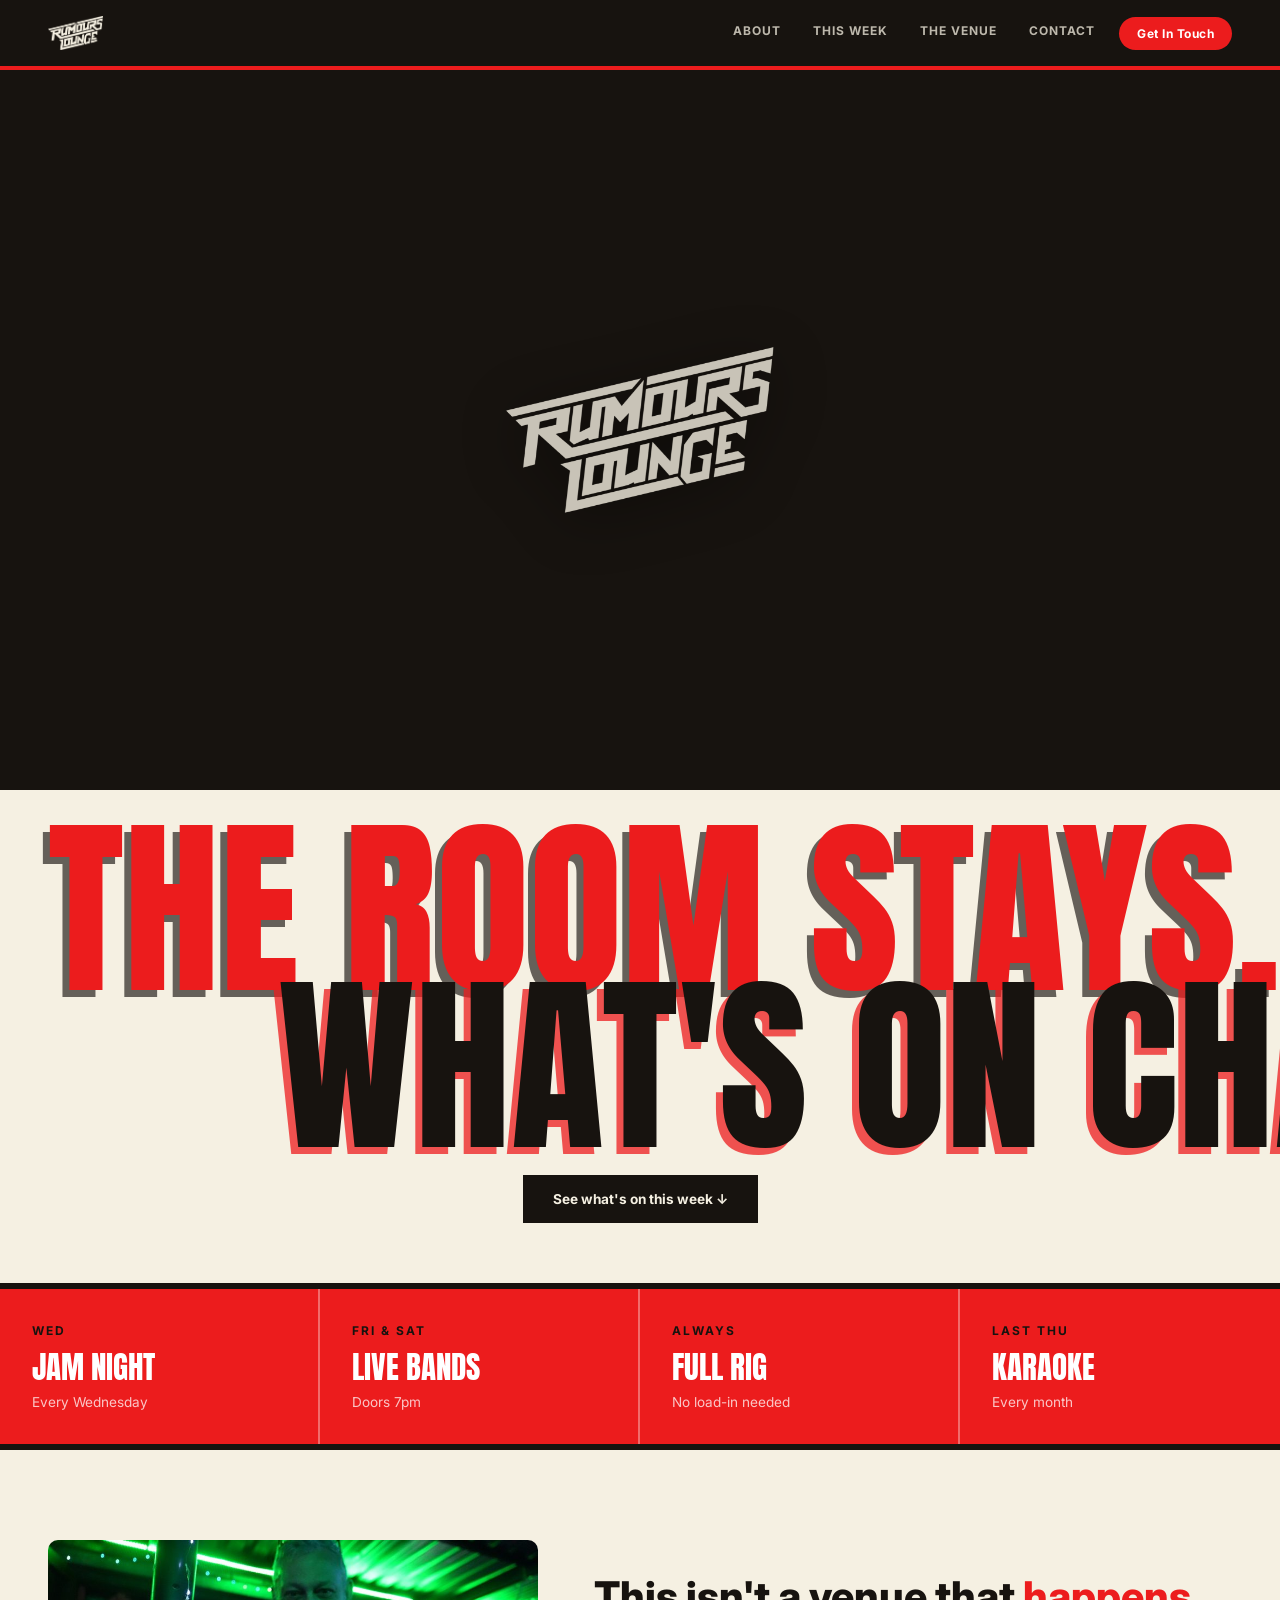
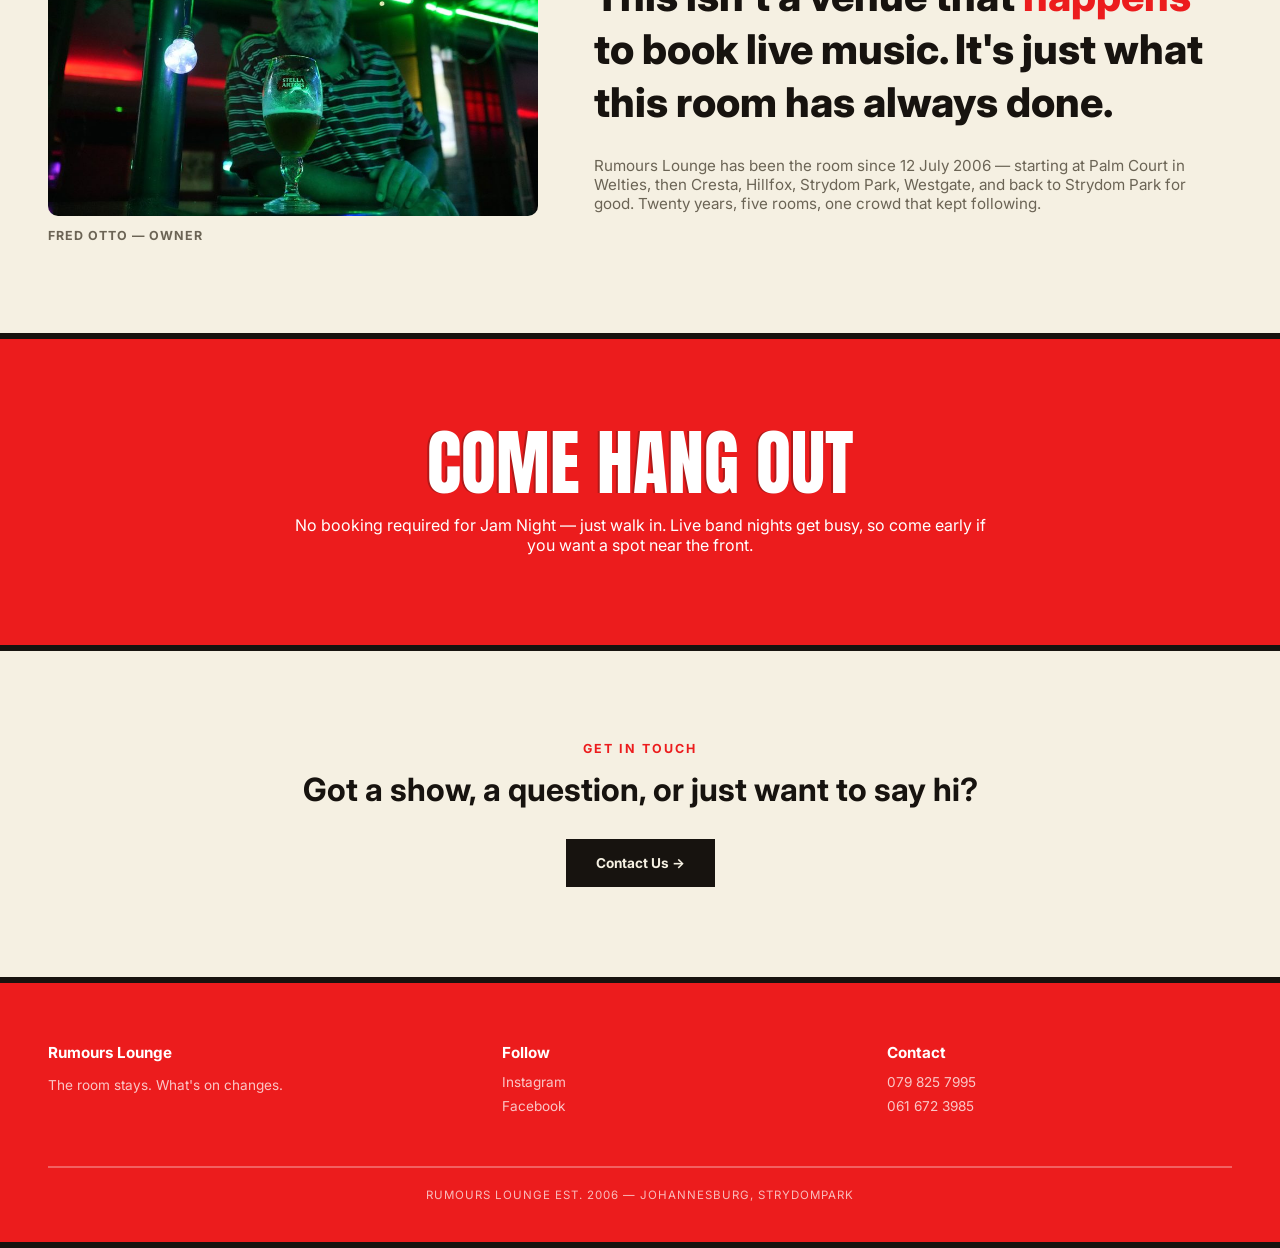
==== index.html @ c3d0da99 "Update index.html" ====
<!DOCTYPE html>
<html lang="en">
<head>
<meta charset="UTF-8">
<meta name="viewport" content="width=device-width, initial-scale=1.0">
<title>Rumours Lounge</title>
<link rel="preconnect" href="https://fonts.googleapis.com">
<link href="https://fonts.googleapis.com/css2?family=Anton&family=Inter:wght@400;500;600;700;800&display=swap" rel="stylesheet">
<style>
  :root{
    --cream: #F5F0E2;
    --white: #FFFFFF;
    --ink: #17130F;
    --red: #EC1C1D;
    --muted: #6B6455;
  }
  *{ box-sizing:border-box; margin:0; padding:0; }
  html{ scroll-behavior:smooth; }
  body{
    background-color: var(--cream);
    color: var(--ink); font-family:'Inter', sans-serif; overflow-x:hidden;
  }
  a{ color:inherit; }
  .disp{ font-family:'Anton', sans-serif; text-transform:uppercase; }

  .on-red{ background: var(--red); color: var(--white); }

  /* ===== NAV ===== */
  nav{
    display:flex; align-items:center; justify-content:space-between;
    padding: 16px 48px;
    background: var(--ink);
    border-bottom: 4px solid var(--red);
    position: sticky; top:0; z-index:100;
  }
  .brand{ display:flex; align-items:center; gap:10px; }
  .brand img{ height:34px; display:block; }
  .nav-links{ display:flex; gap:32px; font-size:0.75rem; font-weight:700; }
  .nav-links a{
    text-decoration:none; color: rgba(245,240,226,0.75);
    text-transform:uppercase; letter-spacing:1px;
    position:relative; padding-bottom:5px; transition: color .15s;
  }
  .nav-links a::after{
    content:''; position:absolute; left:0; bottom:0; width:0; height:2px;
    background: var(--red); transition: width .2s;
  }
  .nav-links a:hover{ color: var(--cream); }
  .nav-links a:hover::after{ width:100%; }
  @media (max-width:780px){
    nav{ flex-direction:column; align-items:stretch; justify-content:flex-start; gap:14px; padding:16px 20px; }
    .brand{ justify-content:center; }
    .nav-right{ flex-direction:column; width:100%; gap:14px; }
    .nav-links{ display:flex; justify-content:center; flex-wrap:wrap; gap:16px 22px; width:100%; }
    .nav-whatsapp{ text-align:center; width:100%; }
  }
  .nav-right{ display:flex; align-items:center; gap:24px; }
  .nav-whatsapp{
    background:var(--red); color:var(--white); text-decoration:none;
    font-size:0.75rem; font-weight:700; letter-spacing:0.5px; padding:9px 18px; border-radius:999px; white-space:nowrap;
    transition: background .15s;
    animation: navPulse 2.6s infinite;
  }
  .nav-whatsapp:hover{ background:var(--white); color:var(--ink); animation:none; }
  @keyframes navPulse{
    0%,100%{ box-shadow: 0 0 0 0 rgba(236,28,29,0.55); }
    50%{ box-shadow: 0 0 0 7px rgba(236,28,29,0); }
  }

  /* ===== HERO ===== */
  .hero{ padding: 0; overflow:hidden; }
  .hero-photo{
    position:relative;
    width: 100%;
    height: 0;
    padding-top: 56.25%;
    overflow:hidden;
    background: var(--ink);
  }
  .hero-video{
    position:absolute; inset:0; width:100%; height:100%;
    object-fit:cover;
  }
  .hero-photo::after{
    content:""; position:absolute; inset:0;
    background: linear-gradient(180deg, rgba(23,19,15,0) 60%, rgba(23,19,15,0.55) 100%);
  }
  .hero-photo img{
    position:absolute; top:50%; left:50%; transform:translate(-50%,-50%);
    z-index:1; height: clamp(110px, 13vw, 170px); opacity:0.8;
    filter: drop-shadow(0 10px 30px rgba(0,0,0,0.55));
  }
  .hero-type-wrap{ padding-top: 40px; }
  .hero-type{
    font-size: clamp(5rem, 15vw, 13rem);
    line-height:0.82;
    color: var(--red);
    padding-left: 48px;
    white-space:nowrap;
    text-shadow: -7px 7px 0 rgba(23,19,15,0.65);
  }
  .hero-type .line2{ color: var(--ink); margin-left: 1.2em; text-shadow: -7px 7px 0 rgba(236,28,29,0.75); }

  @media (max-width:700px){
    .hero-type{
      font-size: 2.6rem;
      line-height:1.2;
      white-space:normal;
      padding-left: 24px;
      text-shadow: -3px 3px 0 rgba(23,19,15,0.65);
    }
    .hero-type .line2{ margin-left:0; display:block; margin-top:0.15em; text-shadow: -3px 3px 0 rgba(236,28,29,0.75); }
    .hero-meta{ padding: 24px 24px 40px; }
  }
  .hero-meta{
    display:flex; justify-content:center; align-items:center;
    padding: 30px 48px 60px;
    border-bottom: 6px solid var(--ink);
  }
  .hero-cta{
    display:inline-flex; align-items:center; gap:10px; flex-shrink:0;
    background:var(--ink); color:var(--cream); text-decoration:none; font-weight:700; font-size:0.85rem;
    padding:16px 30px;
  }
  .hero-cta:hover{ background:var(--red); }

  /* ===== WEEKLY STRIP ===== */
  .weekly{ border-bottom:6px solid var(--ink); }
  .weekly-row{ display:grid; grid-template-columns:repeat(4,1fr); }
  .weekly-item{ padding: 34px 32px; border-right:2px solid rgba(255,255,255,0.35); }
  .weekly-item:last-child{ border-right:none; }
  @media (max-width:860px){
    .weekly-row{ grid-template-columns:repeat(2,1fr); }
    .weekly-item{ padding: 22px 20px; border-right:2px solid rgba(255,255,255,0.35); border-bottom:2px solid rgba(255,255,255,0.35); }
    .weekly-item:nth-child(even){ border-right:none; }
    .weekly-item:nth-last-child(-n+2){ border-bottom:none; }
  }
  .wk-day{ font-size:0.75rem; font-weight:700; letter-spacing:2px; text-transform:uppercase; color:var(--ink); }
  .wk-title{ font-size: clamp(1.6rem,2.4vw,2.1rem); margin-top:6px; color:var(--white); }
  .wk-sub{ font-size:0.85rem; color:rgba(255,255,255,0.75); margin-top:4px; }

  /* ===== SECTION SHELL ===== */
  section{ padding: 90px 48px; }
  .section-inner{ max-width:1280px; margin:0 auto; }
  .section-head{ margin-bottom:50px; display:flex; align-items:baseline; gap:24px; flex-wrap:wrap; }
  .section-title{ font-size: clamp(2.4rem, 6vw, 4.5rem); line-height:0.95; text-shadow: -2px 0 0 rgba(236,28,29,0.18); }
  .on-red .section-title{ color: var(--white); text-shadow: -2px 0 0 rgba(23,19,15,0.28); }

  /* ===== OUR STORY ===== */
  .story-grid{ display:grid; grid-template-columns: 1fr 1.3fr; gap:56px; align-items:center; }
  @media (max-width:860px){ .story-grid{ grid-template-columns:1fr; gap:30px; } }
  .story-photo{ border-radius:10px; overflow:hidden; }
  .story-photo img{ width:100%; display:block; }
  .story-caption{ font-size:0.78rem; font-weight:700; letter-spacing:1px; text-transform:uppercase; color:var(--muted); margin-top:12px; }
  .story-quote{ font-size: clamp(1.6rem, 3.2vw, 2.6rem); line-height:1.3; max-width:900px; }
  .story-quote span{ color:var(--red); }
  .story-note{ margin-top:26px; font-size:0.95rem; color:var(--muted); max-width:60ch; }

  /* ===== WHAT'S ON TEASER (small banner) ===== */
  .teaser{ text-align:center; border-top:6px solid var(--ink); }
  .teaser .section-inner{ display:flex; flex-direction:column; align-items:center; }
  .teaser-kicker{ font-size:0.78rem; font-weight:700; letter-spacing:2px; text-transform:uppercase; color:var(--red); margin-bottom:14px; }
  .teaser-line{ font-size: clamp(1.3rem, 3vw, 2rem); font-weight:700; margin-bottom:30px; }
  .teaser-line span{ color:var(--red); }

  /* ===== FIND US ===== */
  .find-grid{ display:grid; grid-template-columns:1fr 1fr; gap:60px; align-items:center; }
  @media (max-width:860px){ .find-grid{ grid-template-columns:1fr; gap:32px; } }
  .find-grid p{ font-size:1.05rem; line-height:1.75; color:var(--muted); max-width:46ch; margin-bottom:18px; }
  .on-red .find-grid p{ color: rgba(255,255,255,0.8); }
  .hours-box{ border:3px solid var(--ink); }
  .on-red .hours-box{ border-color: var(--white); background: var(--white); }
  .hours-row{ display:flex; justify-content:space-between; padding:18px 24px; border-bottom:2px solid var(--ink); font-size:0.95rem; }
  .on-red .hours-row{ border-bottom-color: rgba(23,19,15,0.15); }
  .hours-row:last-child{ border-bottom:none; }
  .hours-row b{ color:var(--red); }

  /* ===== CONTACT ===== */
  .contact-grid{ display:grid; grid-template-columns:repeat(3,1fr); gap:2px; margin-bottom:50px; background:var(--ink); }
  @media (max-width:800px){ .contact-grid{ grid-template-columns:1fr; } }
  .contact-card{ display:block; text-decoration:none; color:var(--ink); background:var(--cream); padding:28px 26px; transition: background .15s, color .15s; }
  .contact-card:hover{ background:var(--red); color:var(--white); }
  .contact-label{ font-size:0.72rem; font-weight:700; letter-spacing:2px; text-transform:uppercase; margin-bottom:10px; opacity:0.7; }
  .contact-value{ font-size:1.2rem; font-weight:700; }

  .submit-band{
    background: var(--ink); color:var(--cream);
    padding:44px 40px; display:flex; align-items:center; justify-content:space-between; gap:24px; flex-wrap:wrap;
  }
  .submit-title{ font-size: clamp(1.6rem,3vw,2.2rem); }
  .submit-sub{ font-size:0.92rem; color:rgba(245,240,226,0.6); max-width:44ch; margin-top:8px; }
  .submit-band .hero-cta{ background:var(--red); color:var(--white); }
  .submit-band .hero-cta:hover{ background:var(--cream); color:var(--ink); }

  /* ===== FOOTER ===== */
  footer{ border-top:6px solid var(--ink); border-bottom:6px solid var(--ink); padding:60px 48px 40px; background:var(--red); color:var(--white); }
  .footer-grid{ display:grid; grid-template-columns:1.2fr 1fr 1fr; gap:40px; max-width:1280px; margin:0 auto; }
  @media (max-width:700px){ .footer-grid{ grid-template-columns:1fr; gap:26px; text-align:center; } }
  .footer-title{ font-weight:700; margin-bottom:12px; font-size:0.95rem; color:var(--white); }
  .footer-text{ font-size:0.85rem; line-height:1.7; color:rgba(255,255,255,0.75); }
  .footer-links a{ display:block; font-size:0.85rem; text-decoration:none; color:rgba(255,255,255,0.75); margin-bottom:8px; }
  .footer-links a:hover{ color:var(--ink); }
  .footer-bottom{ max-width:1280px; margin:44px auto 0; padding-top:20px; border-top:2px solid rgba(255,255,255,0.3); font-size:0.72rem; letter-spacing:1px; text-transform:uppercase; color:rgba(255,255,255,0.7); text-align:center; }
</style>
</head>
<body>

<nav>
  <div class="brand"><img src="assets/RumoursLogoCream.png" alt="Rumours Lounge"></div>
  <div class="nav-right">
    <div class="nav-links">
      <a href="#find">About</a>
      <a href="whats-on.html">This Week</a>
      <a href="venue.html">The Venue</a>
      <a href="contact.html">Contact</a>
    </div>
    <a href="https://wa.me/27798257995" class="nav-whatsapp">Get In Touch</a>
  </div>
</nav>

<section class="hero">
  <div class="hero-photo">
    <video class="hero-video" autoplay muted loop playsinline>
      <source src="assets/hero-reel.mp4" type="video/mp4">
    </video>
    <img src="assets/RumoursLogoCream.png" alt="Rumours Lounge">
  </div>
  <div class="hero-type-wrap">
    <div class="hero-type disp">
      THE ROOM STAYS.<br>
      <span class="line2">WHAT'S ON CHANGES.</span>
    </div>
    <div class="hero-meta">
      <a href="whats-on.html" class="hero-cta">See what's on this week ↓</a>
    </div>
  </div>
</section>

<div class="weekly on-red">
  <div class="weekly-row">
    <div class="weekly-item"><div class="wk-day">Wed</div><div class="wk-title disp">Jam Night</div><div class="wk-sub">Every Wednesday</div></div>
    <div class="weekly-item"><div class="wk-day">Fri &amp; Sat</div><div class="wk-title disp">Live Bands</div><div class="wk-sub">Doors 7pm</div></div>
    <div class="weekly-item"><div class="wk-day">Always</div><div class="wk-title disp">Full Rig</div><div class="wk-sub">No load-in needed</div></div>
    <div class="weekly-item"><div class="wk-day">Last Thu</div><div class="wk-title disp">Karaoke</div><div class="wk-sub">Every month</div></div>
  </div>
</div>

<section id="story">
  <div class="section-inner story-grid">
    <div>
      <div class="story-photo"><img src="assets/DSC03717.jpg" alt="Fred Otto, owner of Rumours Lounge"></div>
      <div class="story-caption">Fred Otto — Owner</div>
    </div>
    <div>
      <div class="story-quote disp" style="font-family:'Inter',sans-serif; font-weight:800; text-transform:none;">
        This isn't a venue that <span>happens</span> to book live music. It's just what this room has always done.
      </div>
      <p class="story-note">Rumours Lounge has been the room since 12 July 2006 — starting at Palm Court in Welties, then Cresta, Hillfox, Strydom Park, Westgate, and back to Strydom Park for good. Twenty years, five rooms, one crowd that kept following.</p>
    </div>
  </div>
</section>

<section id="find" class="on-red" style="border-top:6px solid var(--ink);">
  <div class="section-inner" style="max-width:700px; text-align:center; margin-left:auto; margin-right:auto;">
    <div class="section-title disp" style="margin-bottom:18px;">Come Hang Out</div>
    <p>No booking required for Jam Night — just walk in. Live band nights get busy, so come early if you want a spot near the front.</p>
  </div>
</section>

<section class="teaser">
  <div class="section-inner">
    <div class="teaser-kicker">Get In Touch</div>
    <div class="teaser-line">Got a show, a question, or just want to say hi?</div>
    <a href="contact.html" class="hero-cta">Contact Us →</a>
  </div>
</section>

<footer>
  <div class="footer-grid">
    <div>
      <div class="footer-title">Rumours Lounge</div>
      <p class="footer-text">The room stays. What's on changes.</p>
    </div>
    <div class="footer-links">
      <div class="footer-title">Follow</div>
      <a href="https://www.instagram.com/rumoursloungejhb/" target="_blank" rel="noopener">Instagram</a>
      <a href="https://www.facebook.com/Rumours.Lounge.Bar/" target="_blank" rel="noopener">Facebook</a>
    </div>
    <div class="footer-links">
      <div class="footer-title">Contact</div>
      <a href="tel:+27798257995">079 825 7995</a>
      <a href="tel:+27616723985">061 672 3985</a>
    </div>
  </div>
  <div class="footer-bottom">Rumours Lounge Est. 2006 — Johannesburg, Strydompark</div>
</footer>

</body>
</html>
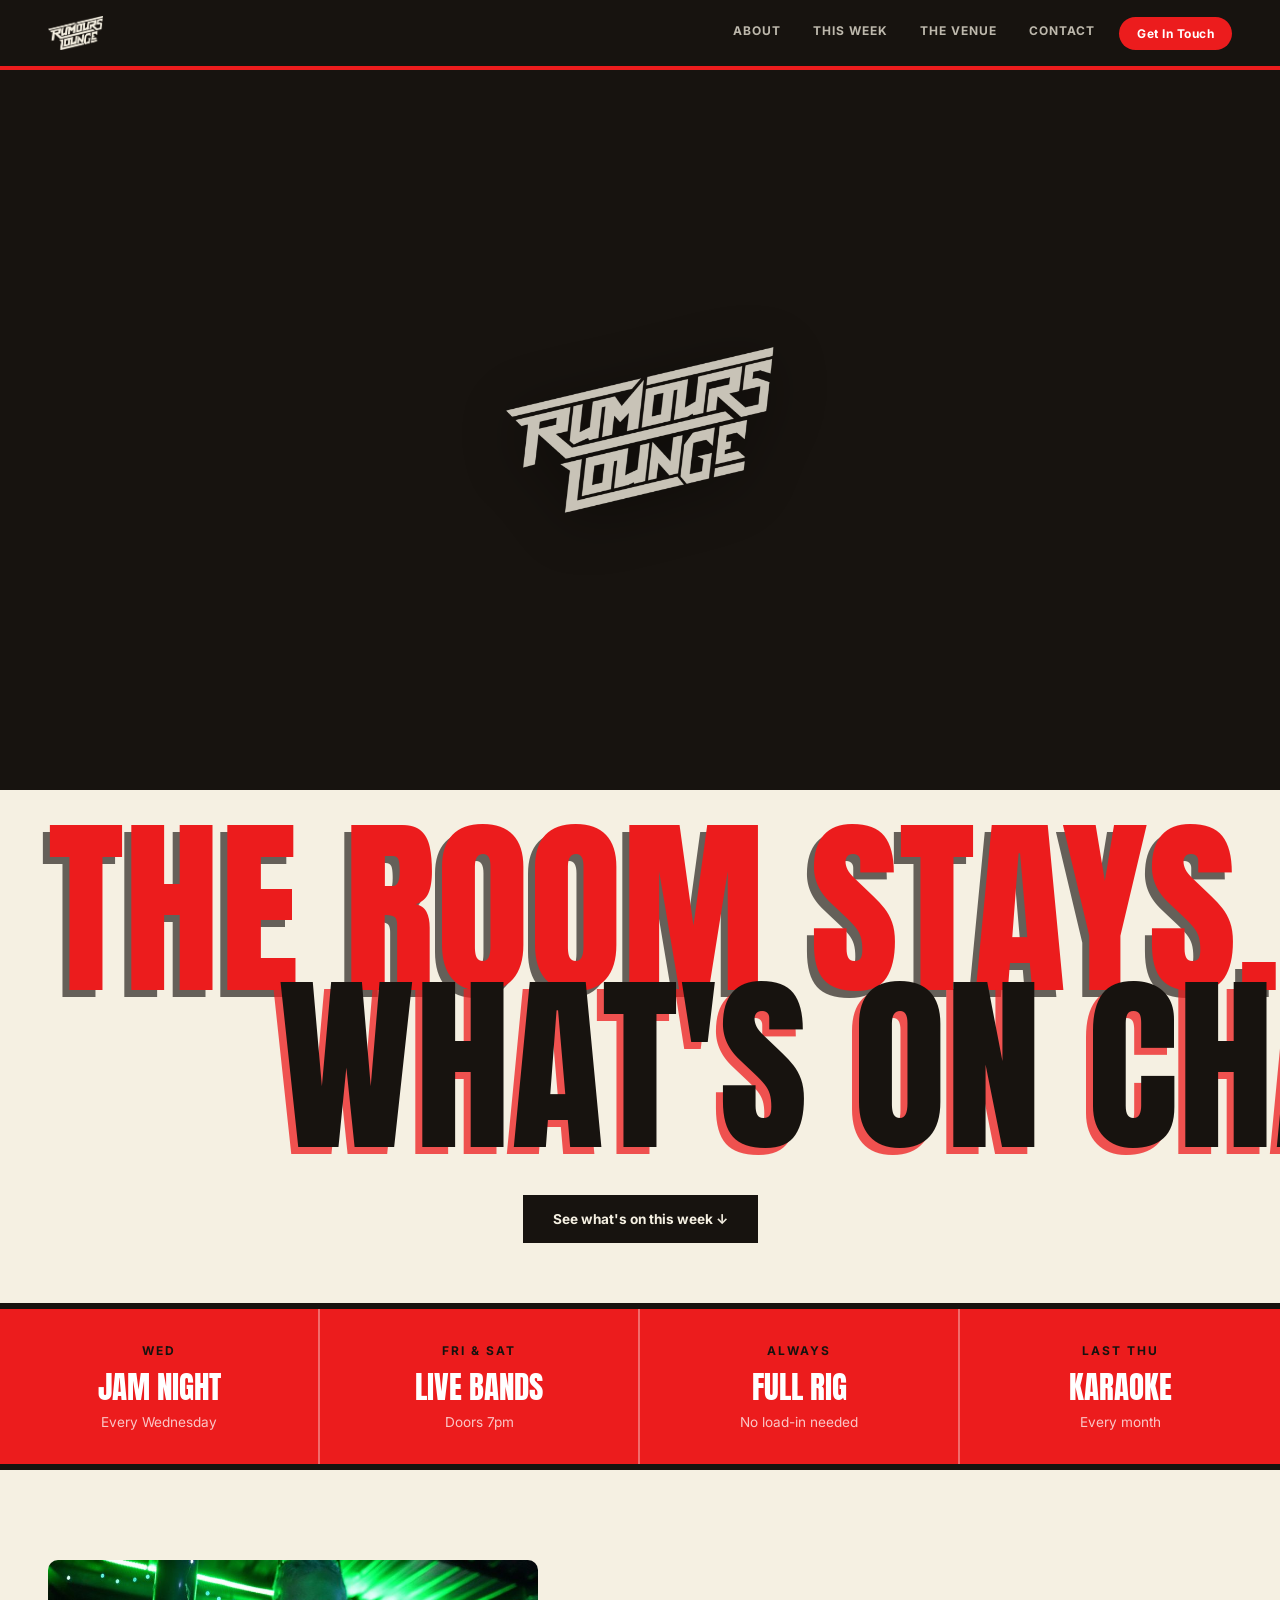
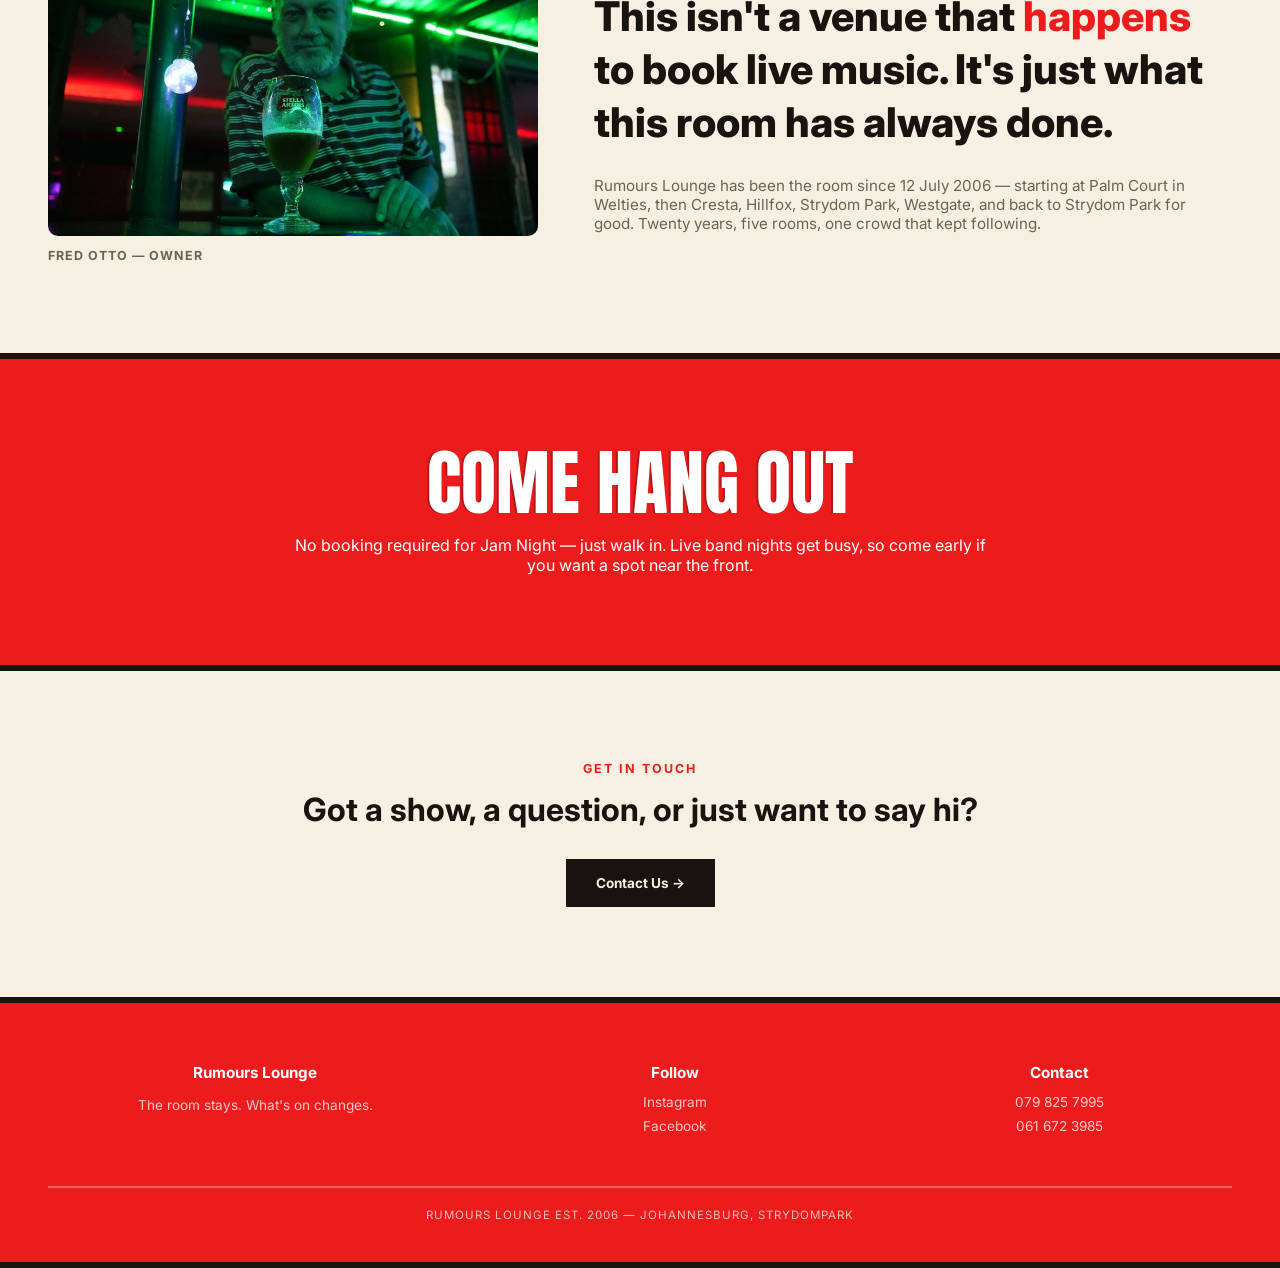
==== commit ecc07d27: "Update index.html" ====
--- a/index.html
+++ b/index.html
@@ -114,7 +114,7 @@
   }
   .hero-meta{
     display:flex; justify-content:center; align-items:center;
-    padding: 30px 48px 60px;
+    padding: 50px 48px 60px;
     border-bottom: 6px solid var(--ink);
   }
   .hero-cta{
@@ -127,7 +127,7 @@
   /* ===== WEEKLY STRIP ===== */
   .weekly{ border-bottom:6px solid var(--ink); }
   .weekly-row{ display:grid; grid-template-columns:repeat(4,1fr); }
-  .weekly-item{ padding: 34px 32px; border-right:2px solid rgba(255,255,255,0.35); }
+  .weekly-item{ padding: 34px 32px; border-right:2px solid rgba(255,255,255,0.35); text-align:center; }
   .weekly-item:last-child{ border-right:none; }
   @media (max-width:860px){
     .weekly-row{ grid-template-columns:repeat(2,1fr); }
@@ -194,7 +194,7 @@
 
   /* ===== FOOTER ===== */
   footer{ border-top:6px solid var(--ink); border-bottom:6px solid var(--ink); padding:60px 48px 40px; background:var(--red); color:var(--white); }
-  .footer-grid{ display:grid; grid-template-columns:1.2fr 1fr 1fr; gap:40px; max-width:1280px; margin:0 auto; }
+  .footer-grid{ display:grid; grid-template-columns:1.2fr 1fr 1fr; gap:40px; max-width:1280px; margin:0 auto; text-align:center; }
   @media (max-width:700px){ .footer-grid{ grid-template-columns:1fr; gap:26px; text-align:center; } }
   .footer-title{ font-weight:700; margin-bottom:12px; font-size:0.95rem; color:var(--white); }
   .footer-text{ font-size:0.85rem; line-height:1.7; color:rgba(255,255,255,0.75); }
@@ -209,7 +209,7 @@
   <div class="brand"><img src="assets/RumoursLogoCream.png" alt="Rumours Lounge"></div>
   <div class="nav-right">
     <div class="nav-links">
-      <a href="#find">About</a>
+      <a href="#story">About</a>
       <a href="whats-on.html">This Week</a>
       <a href="venue.html">The Venue</a>
       <a href="contact.html">Contact</a>
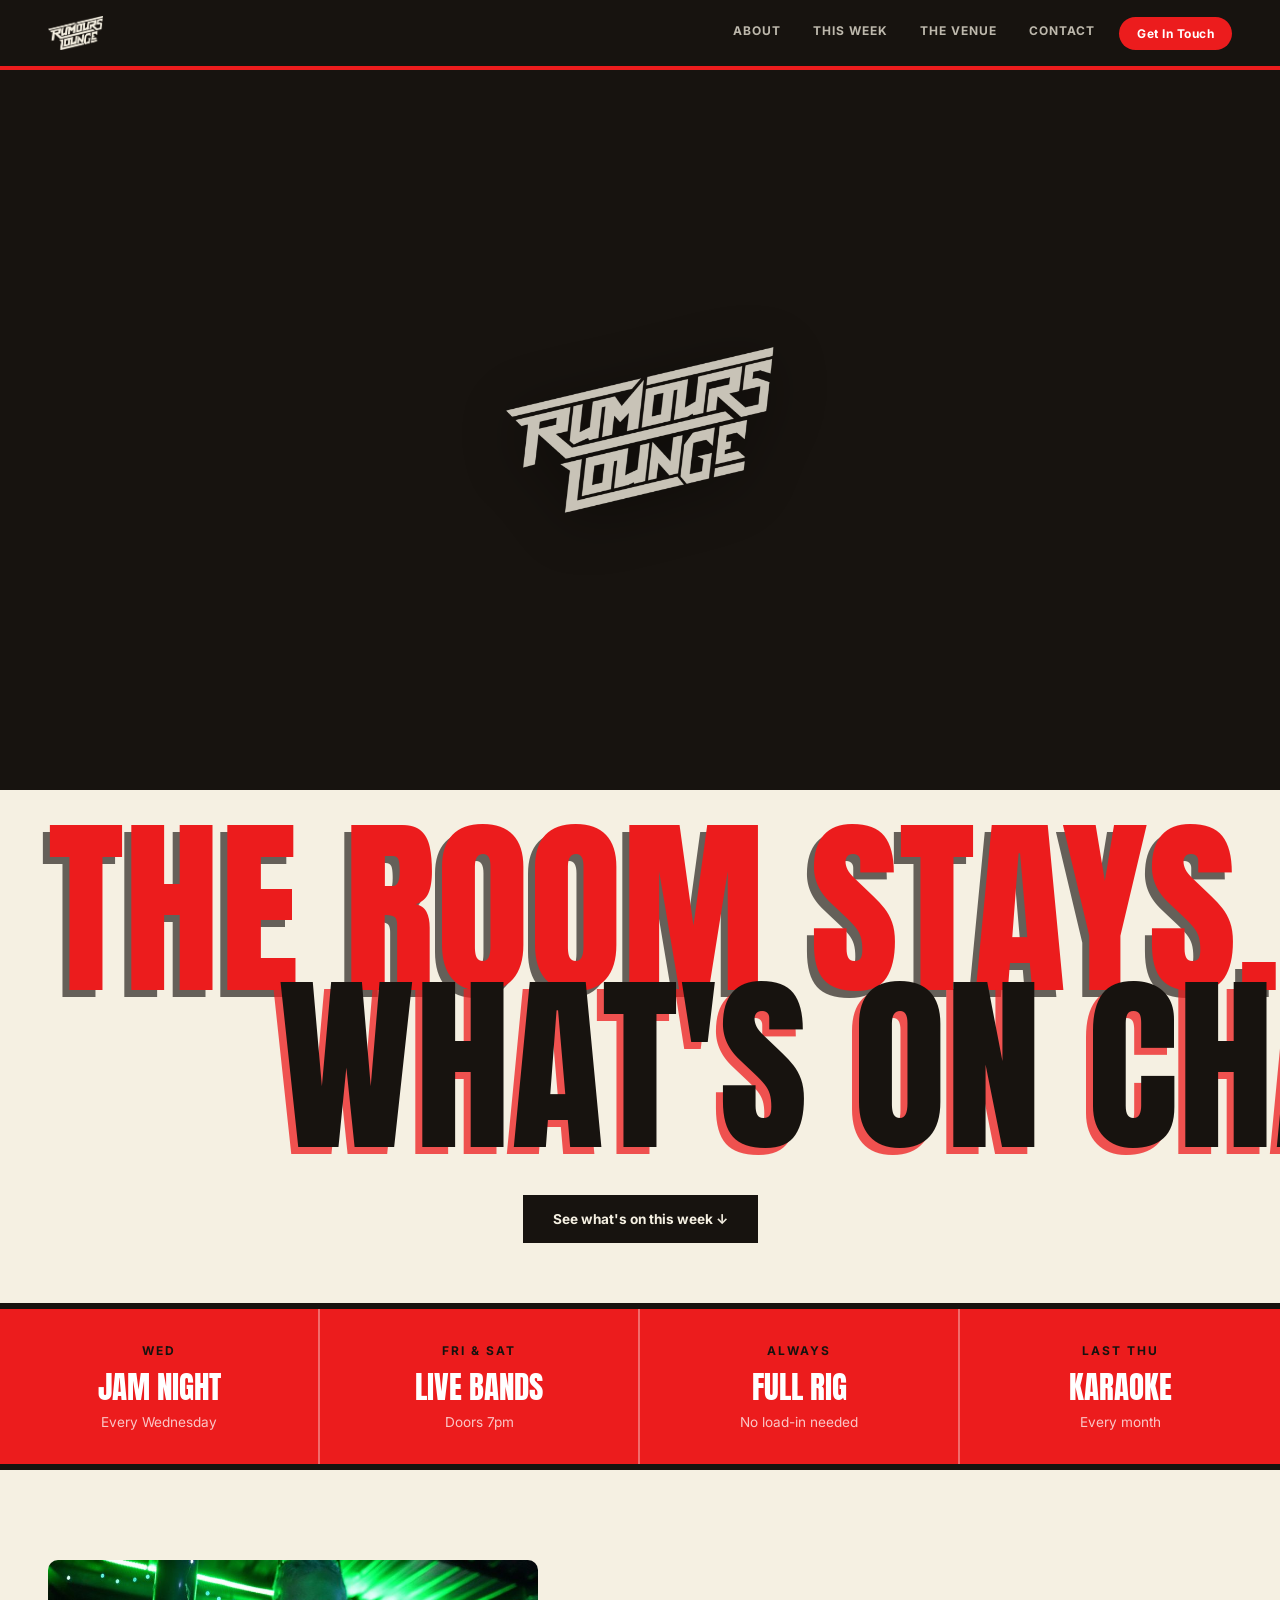
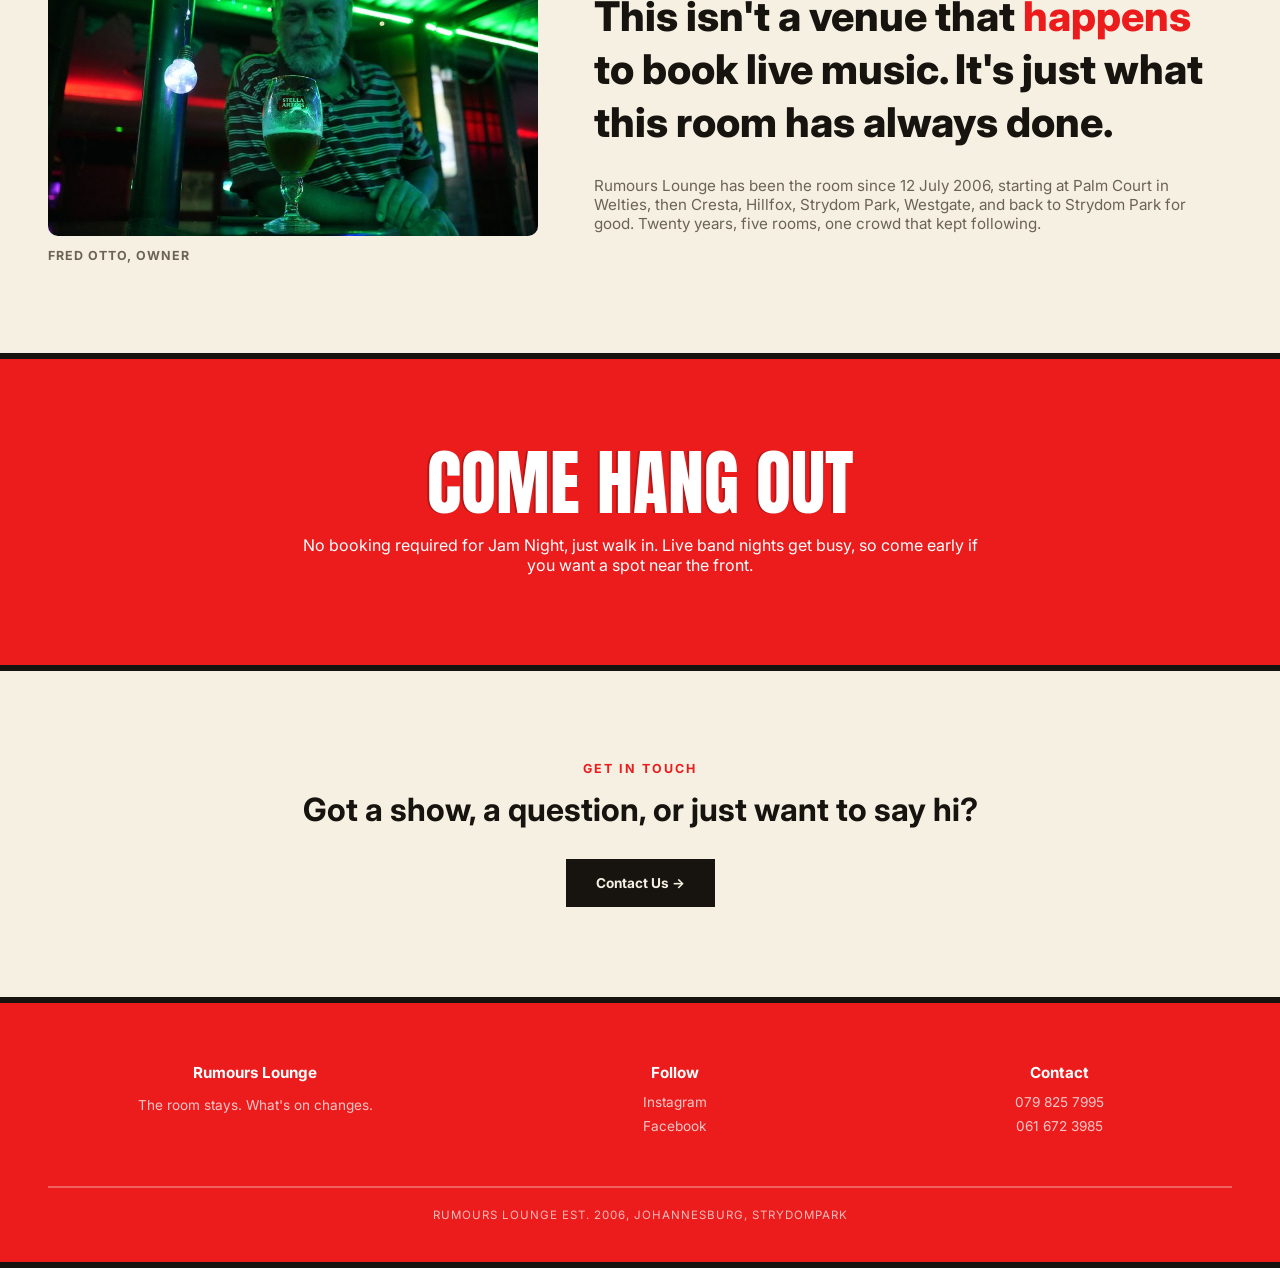
==== commit d45952a3: "Update index.html" ====
--- a/index.html
+++ b/index.html
@@ -249,13 +249,13 @@
   <div class="section-inner story-grid">
     <div>
       <div class="story-photo"><img src="assets/DSC03717.jpg" alt="Fred Otto, owner of Rumours Lounge"></div>
-      <div class="story-caption">Fred Otto — Owner</div>
+      <div class="story-caption">Fred Otto, Owner</div>
     </div>
     <div>
       <div class="story-quote disp" style="font-family:'Inter',sans-serif; font-weight:800; text-transform:none;">
         This isn't a venue that <span>happens</span> to book live music. It's just what this room has always done.
       </div>
-      <p class="story-note">Rumours Lounge has been the room since 12 July 2006 — starting at Palm Court in Welties, then Cresta, Hillfox, Strydom Park, Westgate, and back to Strydom Park for good. Twenty years, five rooms, one crowd that kept following.</p>
+      <p class="story-note">Rumours Lounge has been the room since 12 July 2006, starting at Palm Court in Welties, then Cresta, Hillfox, Strydom Park, Westgate, and back to Strydom Park for good. Twenty years, five rooms, one crowd that kept following.</p>
     </div>
   </div>
 </section>
@@ -263,7 +263,7 @@
 <section id="find" class="on-red" style="border-top:6px solid var(--ink);">
   <div class="section-inner" style="max-width:700px; text-align:center; margin-left:auto; margin-right:auto;">
     <div class="section-title disp" style="margin-bottom:18px;">Come Hang Out</div>
-    <p>No booking required for Jam Night — just walk in. Live band nights get busy, so come early if you want a spot near the front.</p>
+    <p>No booking required for Jam Night, just walk in. Live band nights get busy, so come early if you want a spot near the front.</p>
   </div>
 </section>
 
@@ -292,7 +292,7 @@
       <a href="tel:+27616723985">061 672 3985</a>
     </div>
   </div>
-  <div class="footer-bottom">Rumours Lounge Est. 2006 — Johannesburg, Strydompark</div>
+  <div class="footer-bottom">Rumours Lounge Est. 2006, Johannesburg, Strydompark</div>
 </footer>
 
 </body>
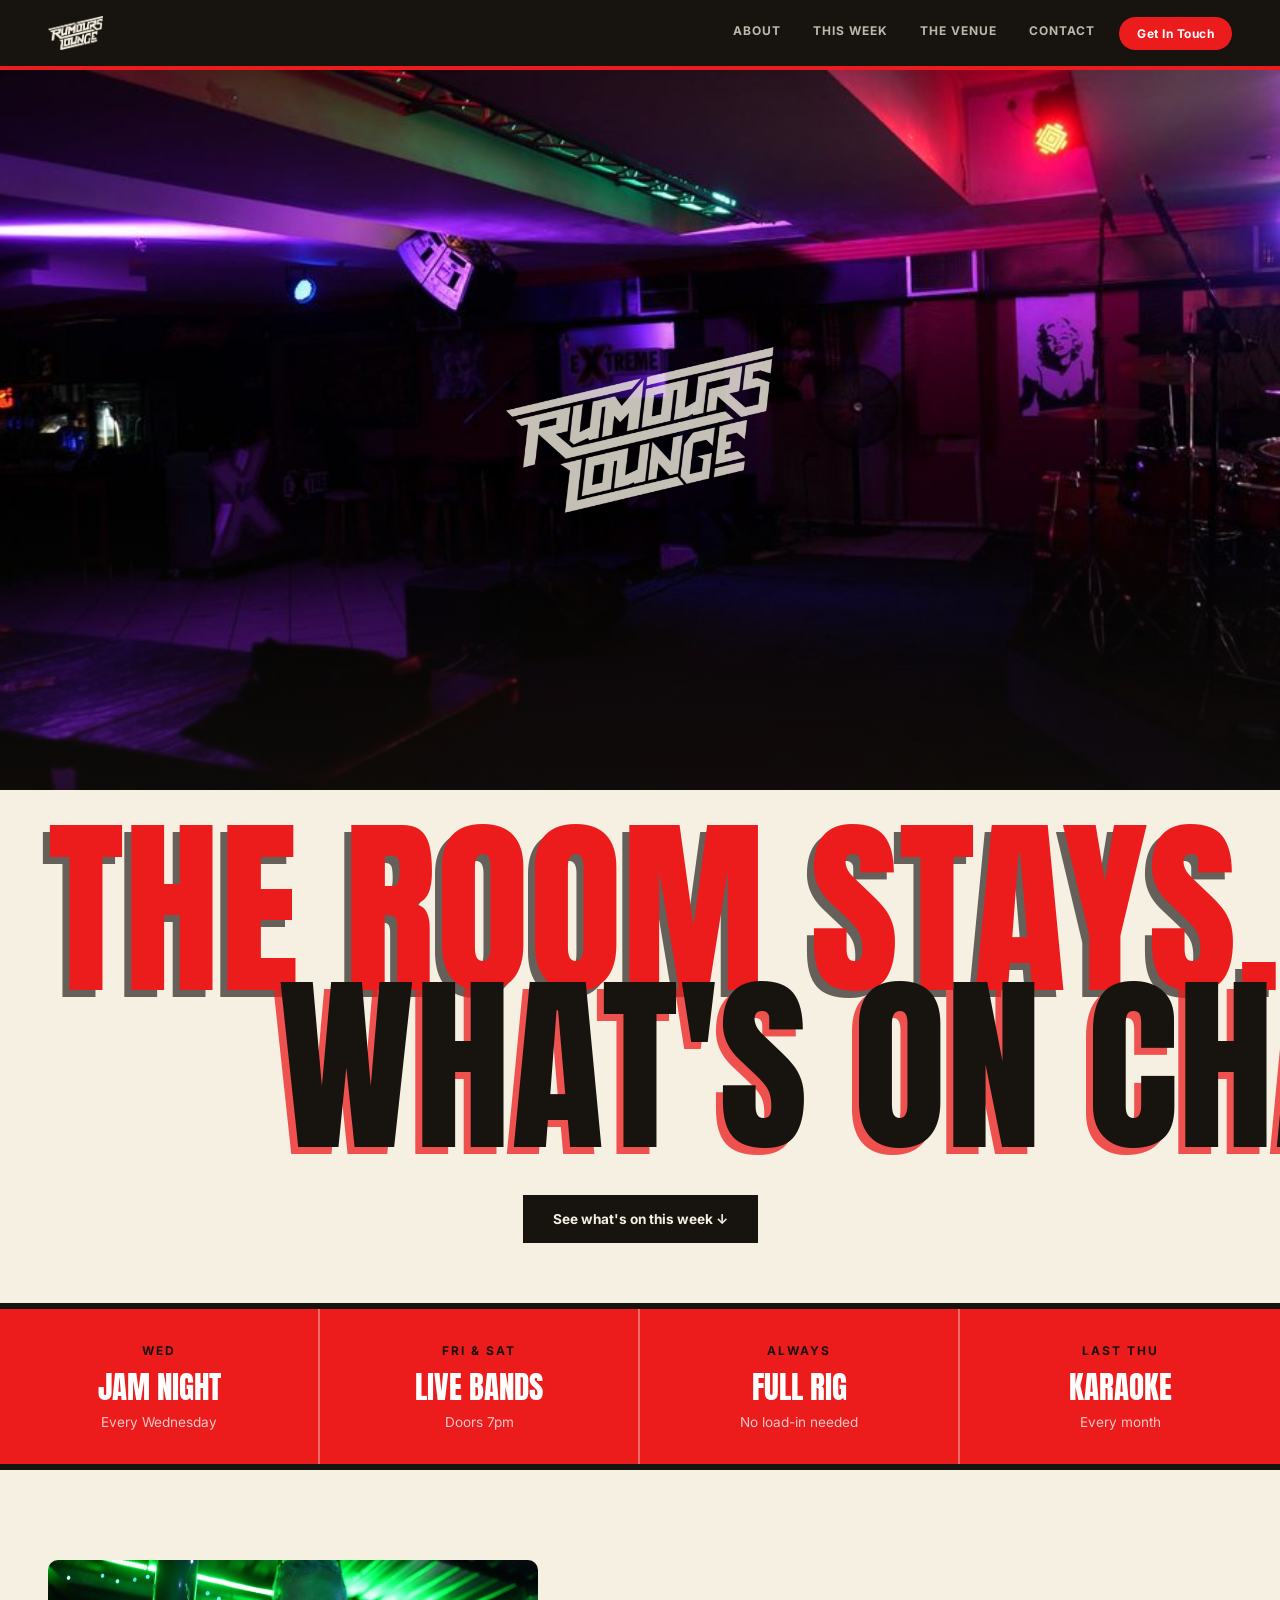
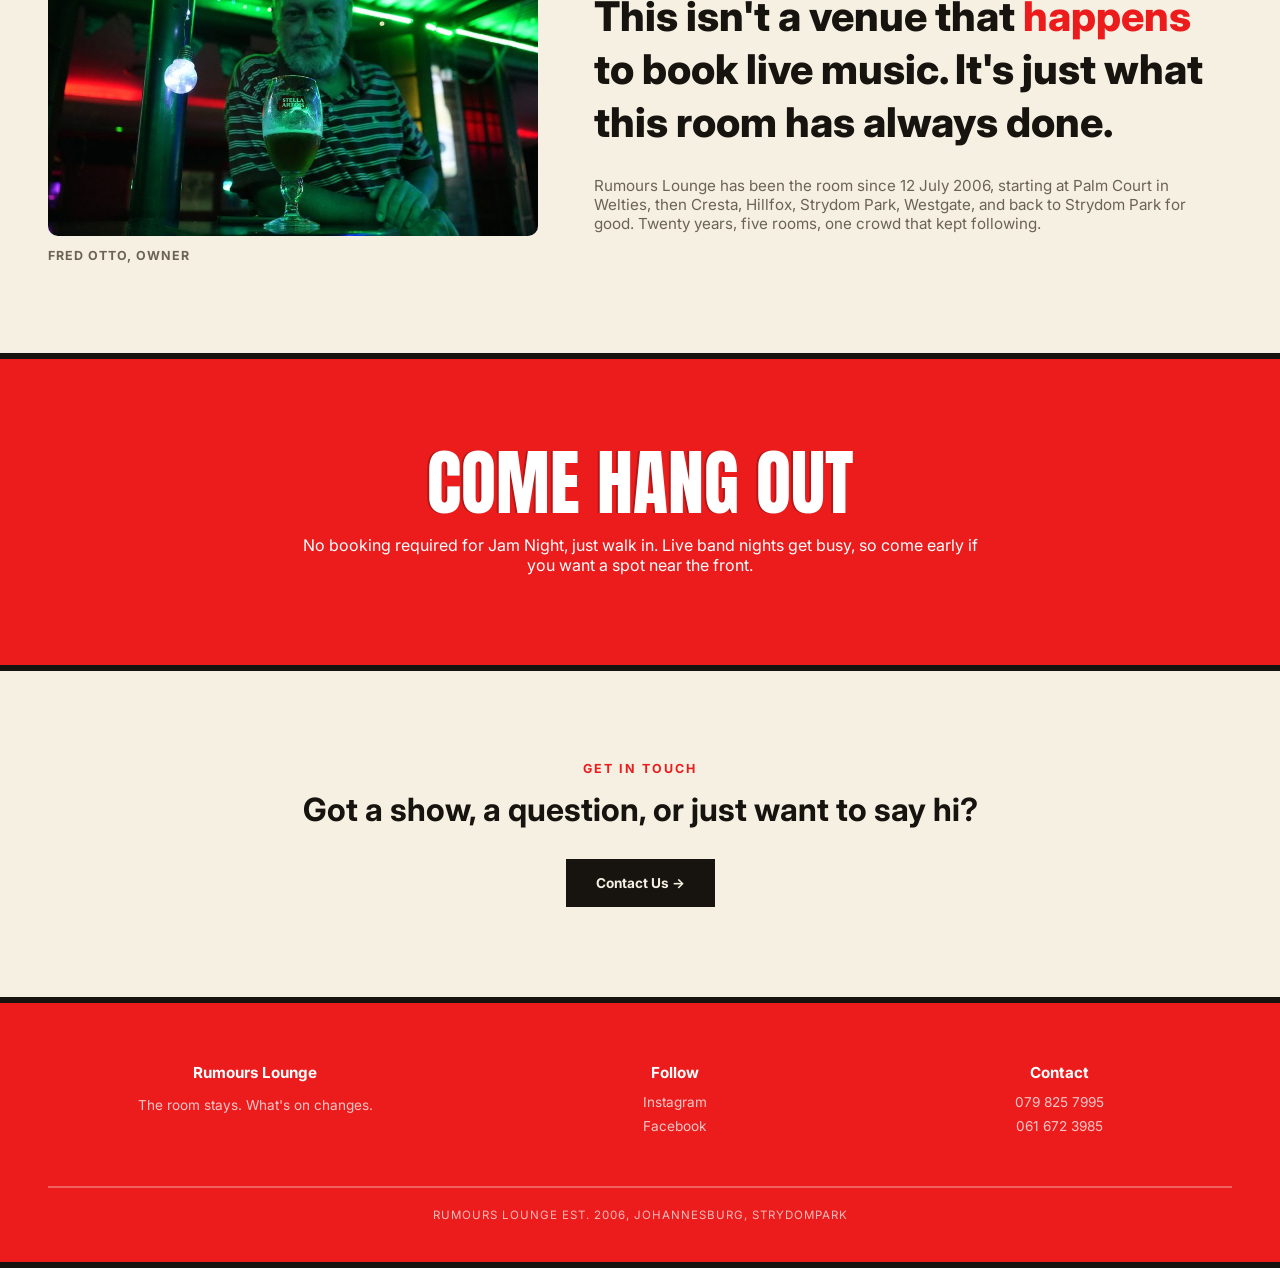
==== commit b0318aaf: "Update index.html" ====
--- a/index.html
+++ b/index.html
@@ -220,7 +220,7 @@
 
 <section class="hero">
   <div class="hero-photo">
-    <video class="hero-video" autoplay muted loop playsinline>
+    <video class="hero-video" autoplay muted loop playsinline webkit-playsinline poster="assets/DSC03724.jpg" preload="auto">
       <source src="assets/hero-reel.mp4" type="video/mp4">
     </video>
     <img src="assets/RumoursLogoCream.png" alt="Rumours Lounge">
@@ -295,5 +295,21 @@
   <div class="footer-bottom">Rumours Lounge Est. 2006, Johannesburg, Strydompark</div>
 </footer>
 
+<script>
+  // iOS Safari can be picky about autoplay even with the right attributes set.
+  // This reinforces muted + play() as a belt-and-suspenders fallback.
+  // If it still can't play (e.g. Low Power Mode, Auto-Play Videos set to Off),
+  // the poster image above simply stays visible instead of a blank box.
+  document.addEventListener('DOMContentLoaded', function(){
+    var v = document.querySelector('.hero-video');
+    if(v){
+      v.muted = true;
+      var playPromise = v.play();
+      if(playPromise !== undefined){
+        playPromise.catch(function(){ /* silently keep poster visible */ });
+      }
+    }
+  });
+</script>
 </body>
 </html>
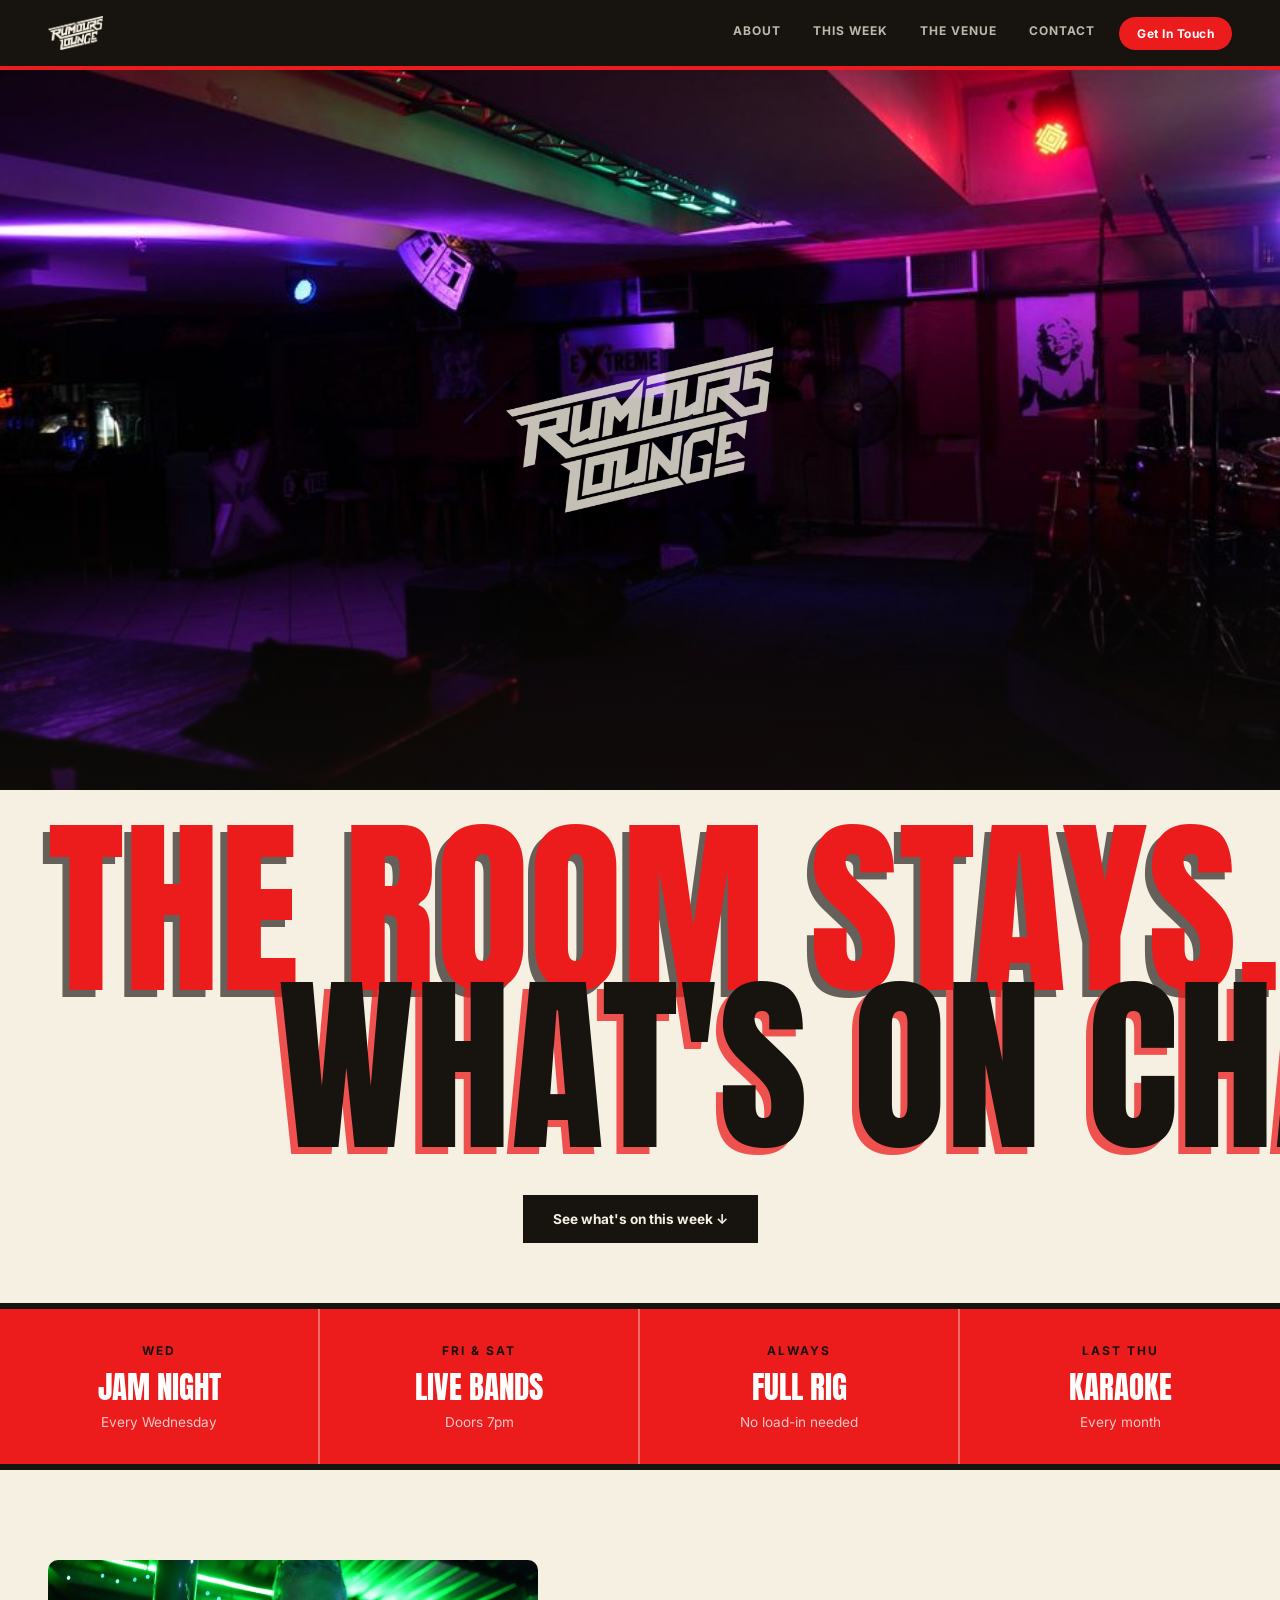
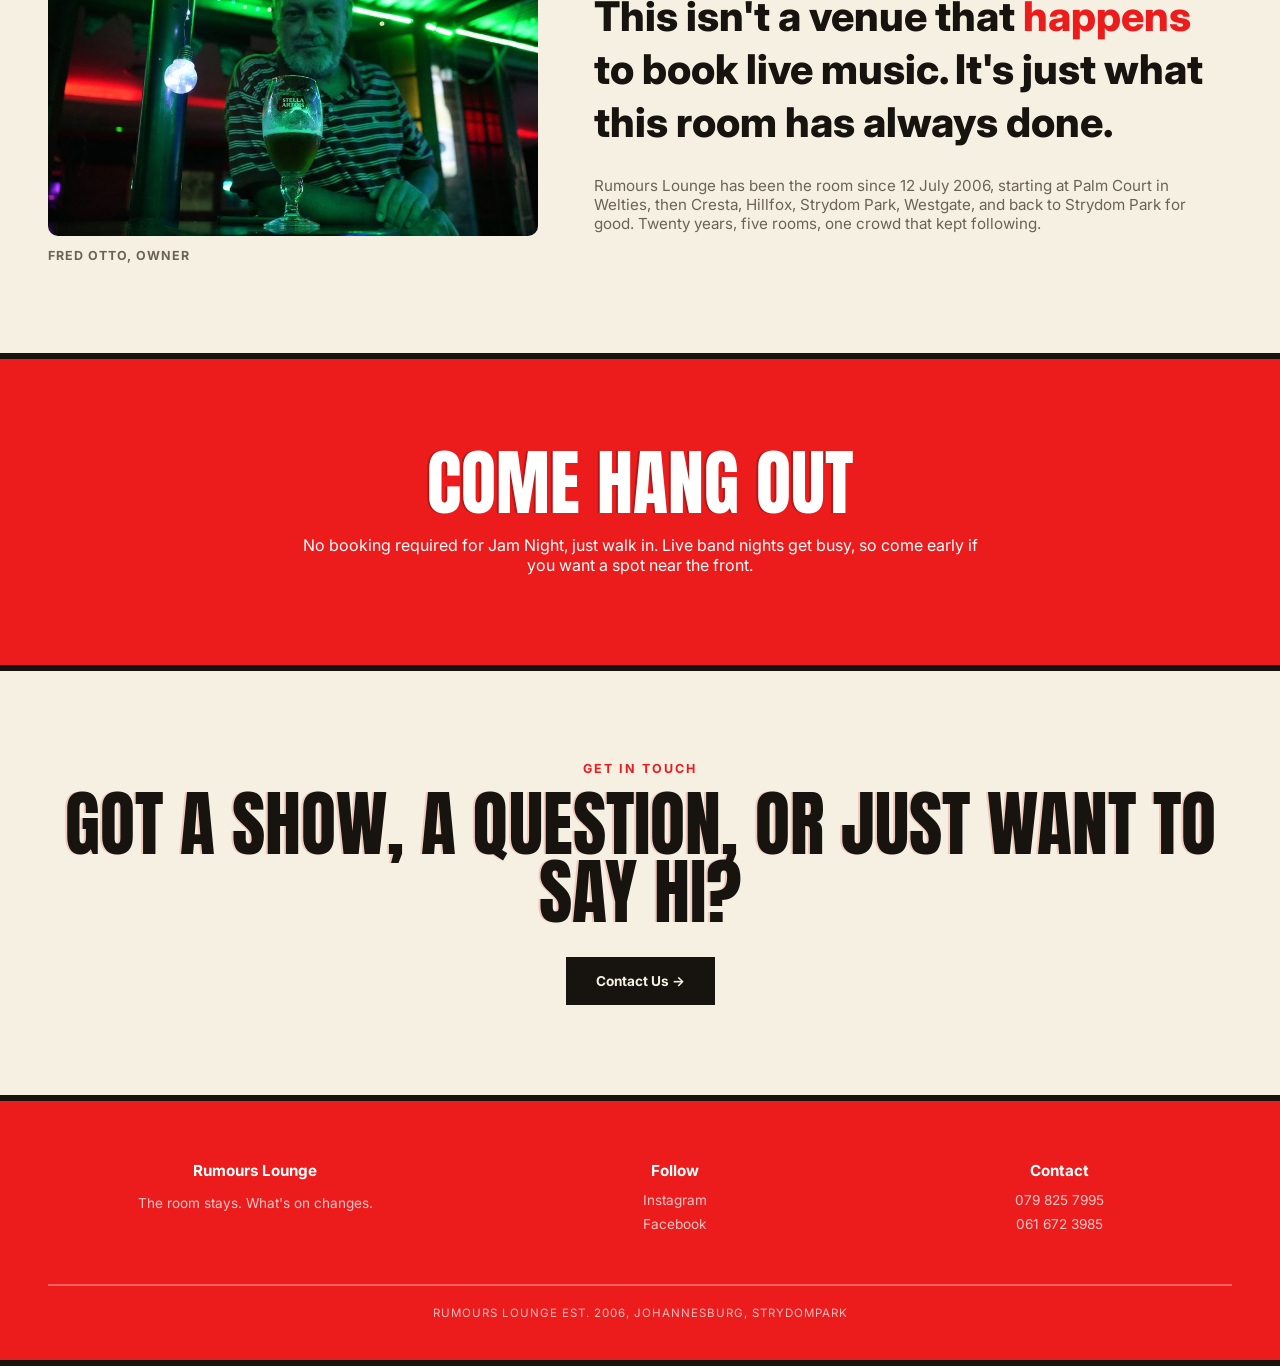
==== commit 7c618e03: "Update index.html" ====
--- a/index.html
+++ b/index.html
@@ -160,8 +160,6 @@
   .teaser{ text-align:center; border-top:6px solid var(--ink); }
   .teaser .section-inner{ display:flex; flex-direction:column; align-items:center; }
   .teaser-kicker{ font-size:0.78rem; font-weight:700; letter-spacing:2px; text-transform:uppercase; color:var(--red); margin-bottom:14px; }
-  .teaser-line{ font-size: clamp(1.3rem, 3vw, 2rem); font-weight:700; margin-bottom:30px; }
-  .teaser-line span{ color:var(--red); }
 
   /* ===== FIND US ===== */
   .find-grid{ display:grid; grid-template-columns:1fr 1fr; gap:60px; align-items:center; }
@@ -270,7 +268,7 @@
 <section class="teaser">
   <div class="section-inner">
     <div class="teaser-kicker">Get In Touch</div>
-    <div class="teaser-line">Got a show, a question, or just want to say hi?</div>
+    <div class="section-title disp" style="margin-bottom:30px;">Got a show, a question, or just want to say hi?</div>
     <a href="contact.html" class="hero-cta">Contact Us →</a>
   </div>
 </section>
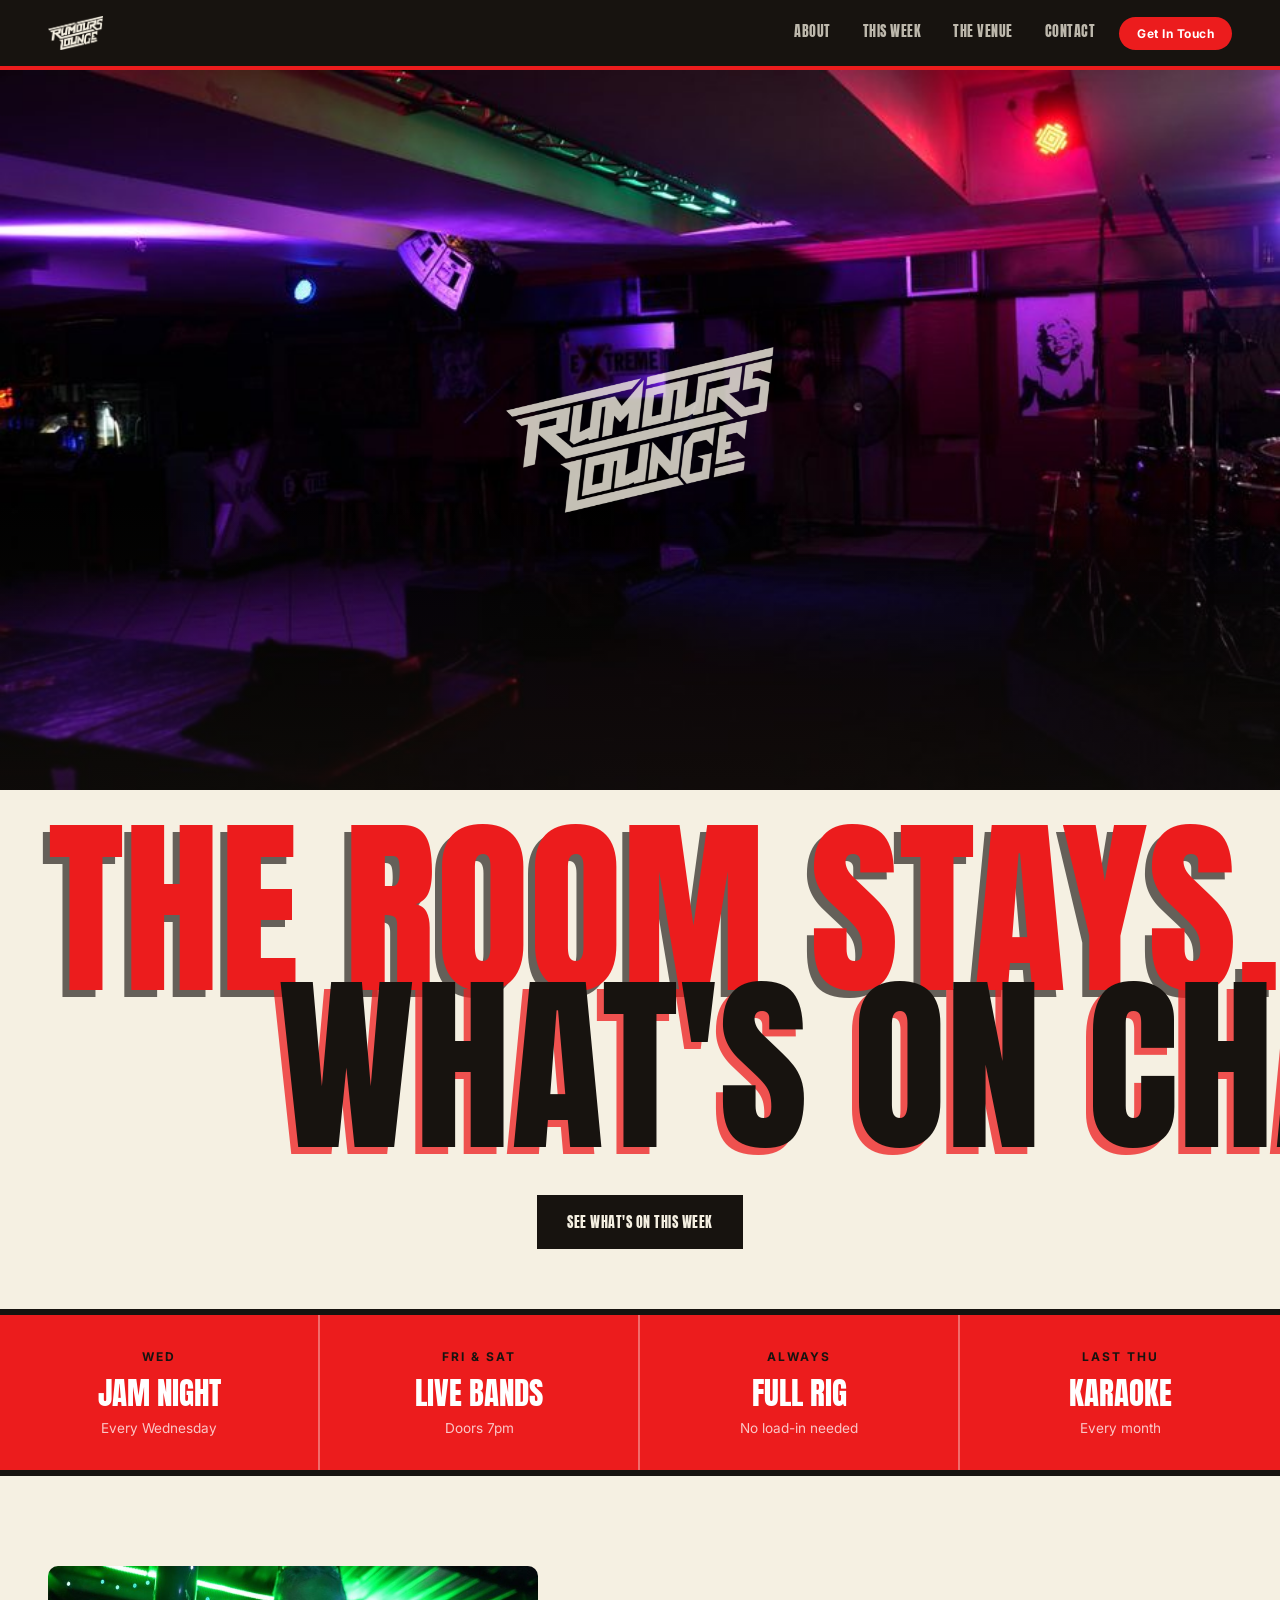
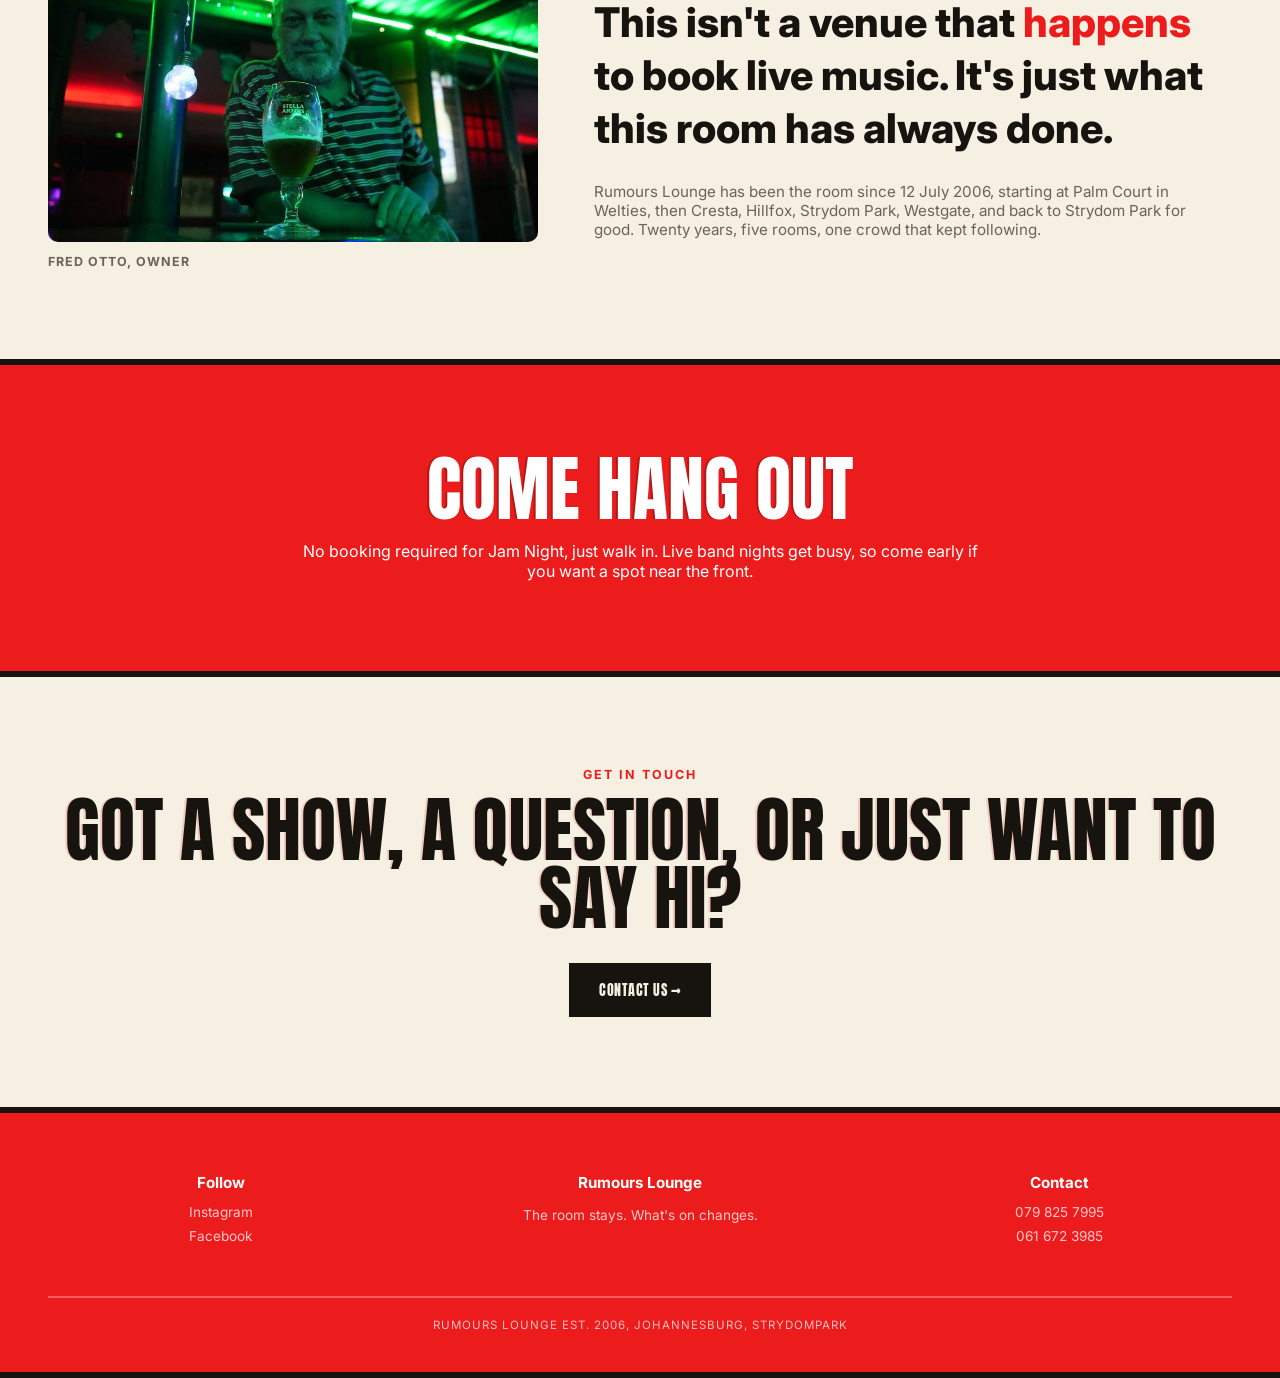
==== commit df7aba86: "Update index.html" ====
--- a/index.html
+++ b/index.html
@@ -35,10 +35,10 @@
   }
   .brand{ display:flex; align-items:center; gap:10px; }
   .brand img{ height:34px; display:block; }
-  .nav-links{ display:flex; gap:32px; font-size:0.75rem; font-weight:700; }
+  .nav-links{ display:flex; gap:32px; font-size:0.85rem; }
   .nav-links a{
+    font-family:'Anton', sans-serif; text-transform:uppercase; letter-spacing:0.5px;
     text-decoration:none; color: rgba(245,240,226,0.75);
-    text-transform:uppercase; letter-spacing:1px;
     position:relative; padding-bottom:5px; transition: color .15s;
   }
   .nav-links a::after{
@@ -119,7 +119,8 @@
   }
   .hero-cta{
     display:inline-flex; align-items:center; gap:10px; flex-shrink:0;
-    background:var(--ink); color:var(--cream); text-decoration:none; font-weight:700; font-size:0.85rem;
+    background:var(--ink); color:var(--cream); text-decoration:none;
+    font-family:'Anton', sans-serif; text-transform:uppercase; letter-spacing:0.5px; font-size:0.9rem;
     padding:16px 30px;
   }
   .hero-cta:hover{ background:var(--red); }
@@ -192,7 +193,7 @@
 
   /* ===== FOOTER ===== */
   footer{ border-top:6px solid var(--ink); border-bottom:6px solid var(--ink); padding:60px 48px 40px; background:var(--red); color:var(--white); }
-  .footer-grid{ display:grid; grid-template-columns:1.2fr 1fr 1fr; gap:40px; max-width:1280px; margin:0 auto; text-align:center; }
+  .footer-grid{ display:grid; grid-template-columns:1fr 1.2fr 1fr; gap:40px; max-width:1280px; margin:0 auto; text-align:center; }
   @media (max-width:700px){ .footer-grid{ grid-template-columns:1fr; gap:26px; text-align:center; } }
   .footer-title{ font-weight:700; margin-bottom:12px; font-size:0.95rem; color:var(--white); }
   .footer-text{ font-size:0.85rem; line-height:1.7; color:rgba(255,255,255,0.75); }
@@ -229,7 +230,7 @@
       <span class="line2">WHAT'S ON CHANGES.</span>
     </div>
     <div class="hero-meta">
-      <a href="whats-on.html" class="hero-cta">See what's on this week ↓</a>
+      <a href="whats-on.html" class="hero-cta">See what's on this week</a>
     </div>
   </div>
 </section>
@@ -275,14 +276,14 @@
 
 <footer>
   <div class="footer-grid">
-    <div>
-      <div class="footer-title">Rumours Lounge</div>
-      <p class="footer-text">The room stays. What's on changes.</p>
-    </div>
     <div class="footer-links">
       <div class="footer-title">Follow</div>
       <a href="https://www.instagram.com/rumoursloungejhb/" target="_blank" rel="noopener">Instagram</a>
       <a href="https://www.facebook.com/Rumours.Lounge.Bar/" target="_blank" rel="noopener">Facebook</a>
+    </div>
+    <div>
+      <div class="footer-title">Rumours Lounge</div>
+      <p class="footer-text">The room stays. What's on changes.</p>
     </div>
     <div class="footer-links">
       <div class="footer-title">Contact</div>
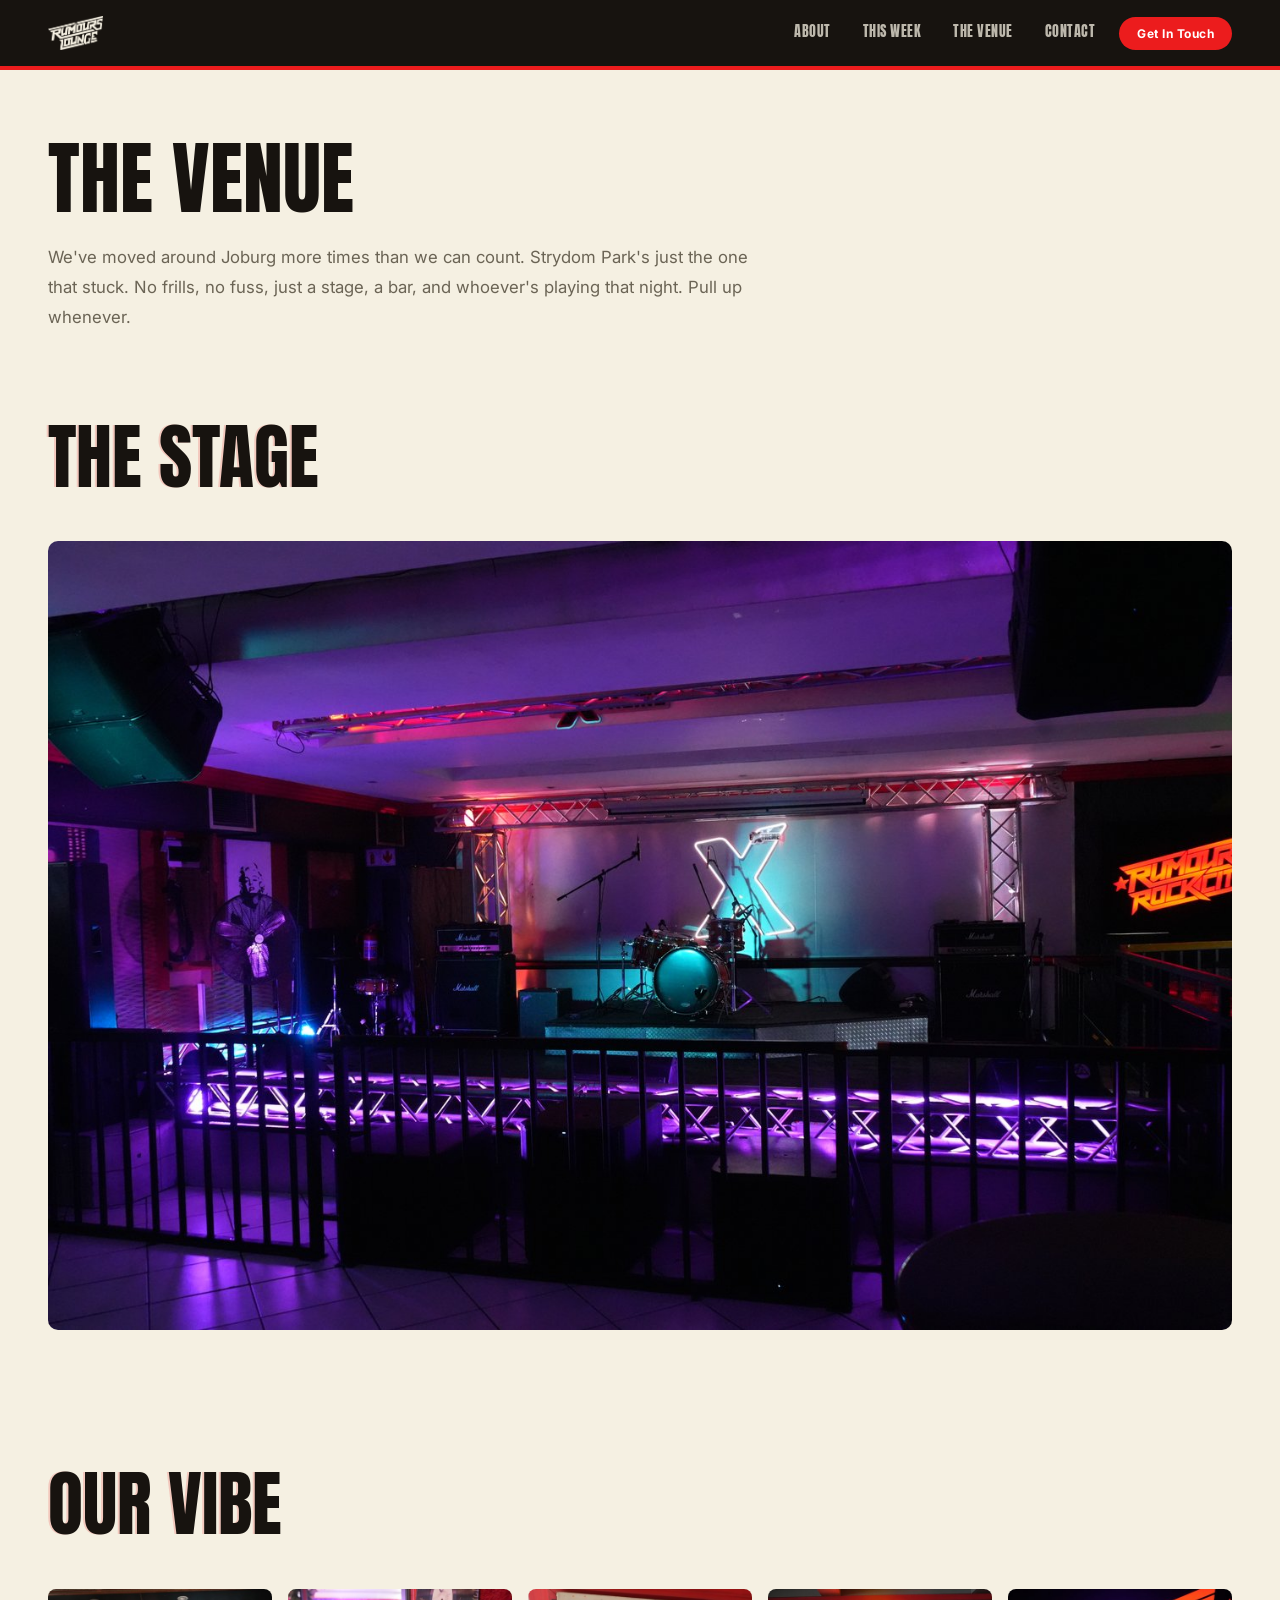
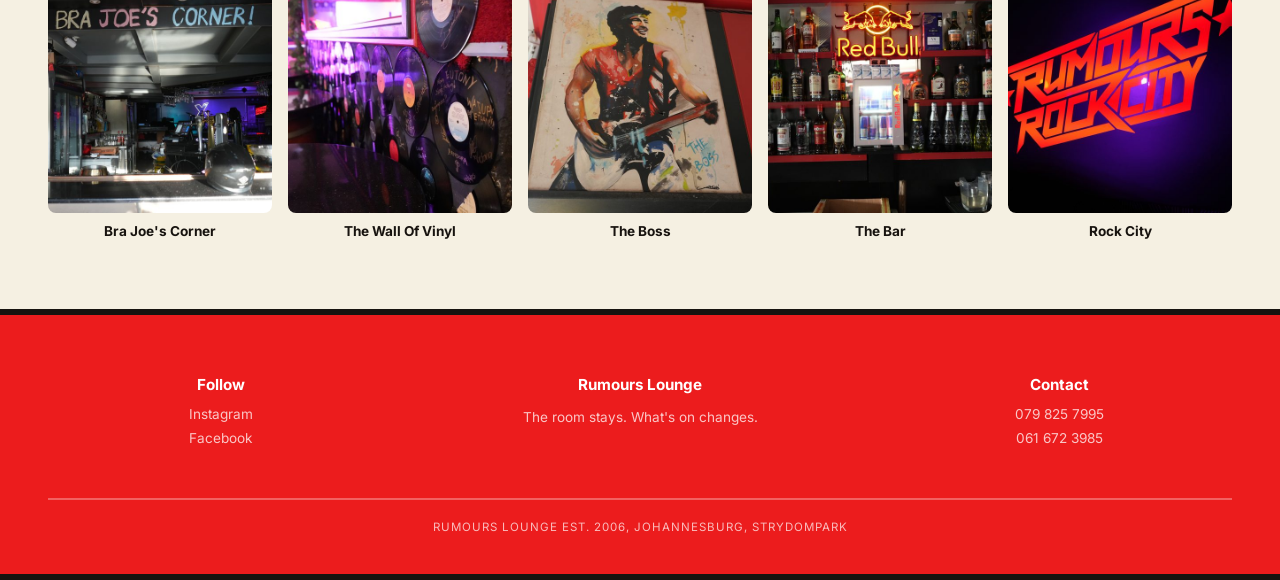
==== commit 8feb0285: "Update index.html" ====
--- a/index.html
+++ b/index.html
@@ -3,7 +3,7 @@
 <head>
 <meta charset="UTF-8">
 <meta name="viewport" content="width=device-width, initial-scale=1.0">
-<title>Rumours Lounge</title>
+<title>The Venue, Rumours Lounge</title>
 <link rel="preconnect" href="https://fonts.googleapis.com">
 <link href="https://fonts.googleapis.com/css2?family=Anton&family=Inter:wght@400;500;600;700;800&display=swap" rel="stylesheet">
 <style>
@@ -22,7 +22,6 @@
   }
   a{ color:inherit; }
   .disp{ font-family:'Anton', sans-serif; text-transform:uppercase; }
-
   .on-red{ background: var(--red); color: var(--white); }
 
   /* ===== NAV ===== */
@@ -67,129 +66,35 @@
     50%{ box-shadow: 0 0 0 7px rgba(236,28,29,0); }
   }
 
-  /* ===== HERO ===== */
-  .hero{ padding: 0; overflow:hidden; }
-  .hero-photo{
-    position:relative;
-    width: 100%;
-    height: 0;
-    padding-top: 56.25%;
-    overflow:hidden;
-    background: var(--ink);
-  }
-  .hero-video{
-    position:absolute; inset:0; width:100%; height:100%;
-    object-fit:cover;
-  }
-  .hero-photo::after{
-    content:""; position:absolute; inset:0;
-    background: linear-gradient(180deg, rgba(23,19,15,0) 60%, rgba(23,19,15,0.55) 100%);
-  }
-  .hero-photo img{
-    position:absolute; top:50%; left:50%; transform:translate(-50%,-50%);
-    z-index:1; height: clamp(110px, 13vw, 170px); opacity:0.8;
-    filter: drop-shadow(0 10px 30px rgba(0,0,0,0.55));
-  }
-  .hero-type-wrap{ padding-top: 40px; }
-  .hero-type{
-    font-size: clamp(5rem, 15vw, 13rem);
-    line-height:0.82;
-    color: var(--red);
-    padding-left: 48px;
-    white-space:nowrap;
-    text-shadow: -7px 7px 0 rgba(23,19,15,0.65);
-  }
-  .hero-type .line2{ color: var(--ink); margin-left: 1.2em; text-shadow: -7px 7px 0 rgba(236,28,29,0.75); }
-
-  @media (max-width:700px){
-    .hero-type{
-      font-size: 2.6rem;
-      line-height:1.2;
-      white-space:normal;
-      padding-left: 24px;
-      text-shadow: -3px 3px 0 rgba(23,19,15,0.65);
-    }
-    .hero-type .line2{ margin-left:0; display:block; margin-top:0.15em; text-shadow: -3px 3px 0 rgba(236,28,29,0.75); }
-    .hero-meta{ padding: 24px 24px 40px; }
-  }
-  .hero-meta{
-    display:flex; justify-content:center; align-items:center;
-    padding: 50px 48px 60px;
-    border-bottom: 6px solid var(--ink);
-  }
-  .hero-cta{
-    display:inline-flex; align-items:center; gap:10px; flex-shrink:0;
-    background:var(--ink); color:var(--cream); text-decoration:none;
-    font-family:'Anton', sans-serif; text-transform:uppercase; letter-spacing:0.5px; font-size:0.9rem;
-    padding:16px 30px;
-  }
-  .hero-cta:hover{ background:var(--red); }
-
-  /* ===== WEEKLY STRIP ===== */
-  .weekly{ border-bottom:6px solid var(--ink); }
-  .weekly-row{ display:grid; grid-template-columns:repeat(4,1fr); }
-  .weekly-item{ padding: 34px 32px; border-right:2px solid rgba(255,255,255,0.35); text-align:center; }
-  .weekly-item:last-child{ border-right:none; }
-  @media (max-width:860px){
-    .weekly-row{ grid-template-columns:repeat(2,1fr); }
-    .weekly-item{ padding: 22px 20px; border-right:2px solid rgba(255,255,255,0.35); border-bottom:2px solid rgba(255,255,255,0.35); }
-    .weekly-item:nth-child(even){ border-right:none; }
-    .weekly-item:nth-last-child(-n+2){ border-bottom:none; }
-  }
-  .wk-day{ font-size:0.75rem; font-weight:700; letter-spacing:2px; text-transform:uppercase; color:var(--ink); }
-  .wk-title{ font-size: clamp(1.6rem,2.4vw,2.1rem); margin-top:6px; color:var(--white); }
-  .wk-sub{ font-size:0.85rem; color:rgba(255,255,255,0.75); margin-top:4px; }
+  /* ===== PAGE INTRO ===== */
+  .page-intro{ padding: 70px 48px 20px; }
+  .page-kicker{ font-size:0.78rem; font-weight:700; letter-spacing:2px; text-transform:uppercase; color:var(--red); margin-bottom:14px; }
+  .page-title{ font-size: clamp(2.6rem, 7vw, 5rem); line-height:0.95; margin-bottom:26px; }
+  .page-desc{ font-size:1.05rem; line-height:1.8; color:var(--muted); max-width:64ch; }
 
   /* ===== SECTION SHELL ===== */
-  section{ padding: 90px 48px; }
+  section{ padding: 70px 48px; }
   .section-inner{ max-width:1280px; margin:0 auto; }
   .section-head{ margin-bottom:50px; display:flex; align-items:baseline; gap:24px; flex-wrap:wrap; }
   .section-title{ font-size: clamp(2.4rem, 6vw, 4.5rem); line-height:0.95; text-shadow: -2px 0 0 rgba(236,28,29,0.18); }
   .on-red .section-title{ color: var(--white); text-shadow: -2px 0 0 rgba(23,19,15,0.28); }
 
-  /* ===== OUR STORY ===== */
-  .story-grid{ display:grid; grid-template-columns: 1fr 1.3fr; gap:56px; align-items:center; }
-  @media (max-width:860px){ .story-grid{ grid-template-columns:1fr; gap:30px; } }
-  .story-photo{ border-radius:10px; overflow:hidden; }
-  .story-photo img{ width:100%; display:block; }
-  .story-caption{ font-size:0.78rem; font-weight:700; letter-spacing:1px; text-transform:uppercase; color:var(--muted); margin-top:12px; }
-  .story-quote{ font-size: clamp(1.6rem, 3.2vw, 2.6rem); line-height:1.3; max-width:900px; }
-  .story-quote span{ color:var(--red); }
-  .story-note{ margin-top:26px; font-size:0.95rem; color:var(--muted); max-width:60ch; }
+  /* ===== OUR VIBE ===== */
+  .vibe-grid{ display:grid; grid-template-columns:repeat(4,1fr); gap:4px; }
+  @media (max-width:860px){ .vibe-grid{ grid-template-columns:repeat(2,1fr); } }
+  .vibe-photo{ aspect-ratio:4/5; overflow:hidden; background:var(--white); border:3px solid var(--white); }
+  .vibe-photo img{ width:100%; height:100%; object-fit:cover; display:block; filter:grayscale(0.3) contrast(1.1); transition: filter .3s, transform .4s; }
+  .vibe-photo:hover img{ filter:grayscale(0) contrast(1.05); transform:scale(1.04); }
+  .stage-photo{ border-radius:10px; overflow:hidden; }
+  .stage-photo img{ width:100%; display:block; }
 
-  /* ===== WHAT'S ON TEASER (small banner) ===== */
-  .teaser{ text-align:center; border-top:6px solid var(--ink); }
-  .teaser .section-inner{ display:flex; flex-direction:column; align-items:center; }
-  .teaser-kicker{ font-size:0.78rem; font-weight:700; letter-spacing:2px; text-transform:uppercase; color:var(--red); margin-bottom:14px; }
-
-  /* ===== FIND US ===== */
-  .find-grid{ display:grid; grid-template-columns:1fr 1fr; gap:60px; align-items:center; }
-  @media (max-width:860px){ .find-grid{ grid-template-columns:1fr; gap:32px; } }
-  .find-grid p{ font-size:1.05rem; line-height:1.75; color:var(--muted); max-width:46ch; margin-bottom:18px; }
-  .on-red .find-grid p{ color: rgba(255,255,255,0.8); }
-  .hours-box{ border:3px solid var(--ink); }
-  .on-red .hours-box{ border-color: var(--white); background: var(--white); }
-  .hours-row{ display:flex; justify-content:space-between; padding:18px 24px; border-bottom:2px solid var(--ink); font-size:0.95rem; }
-  .on-red .hours-row{ border-bottom-color: rgba(23,19,15,0.15); }
-  .hours-row:last-child{ border-bottom:none; }
-  .hours-row b{ color:var(--red); }
-
-  /* ===== CONTACT ===== */
-  .contact-grid{ display:grid; grid-template-columns:repeat(3,1fr); gap:2px; margin-bottom:50px; background:var(--ink); }
-  @media (max-width:800px){ .contact-grid{ grid-template-columns:1fr; } }
-  .contact-card{ display:block; text-decoration:none; color:var(--ink); background:var(--cream); padding:28px 26px; transition: background .15s, color .15s; }
-  .contact-card:hover{ background:var(--red); color:var(--white); }
-  .contact-label{ font-size:0.72rem; font-weight:700; letter-spacing:2px; text-transform:uppercase; margin-bottom:10px; opacity:0.7; }
-  .contact-value{ font-size:1.2rem; font-weight:700; }
-
-  .submit-band{
-    background: var(--ink); color:var(--cream);
-    padding:44px 40px; display:flex; align-items:center; justify-content:space-between; gap:24px; flex-wrap:wrap;
-  }
-  .submit-title{ font-size: clamp(1.6rem,3vw,2.2rem); }
-  .submit-sub{ font-size:0.92rem; color:rgba(245,240,226,0.6); max-width:44ch; margin-top:8px; }
-  .submit-band .hero-cta{ background:var(--red); color:var(--white); }
-  .submit-band .hero-cta:hover{ background:var(--cream); color:var(--ink); }
+  /* ===== THE DETAILS ===== */
+  .details-grid{ display:grid; grid-template-columns:repeat(5,1fr); gap:16px; }
+  @media (max-width:900px){ .details-grid{ grid-template-columns:repeat(2,1fr); } }
+  .detail-photo{ aspect-ratio:1/1; border-radius:8px; overflow:hidden; }
+  .detail-photo img{ width:100%; height:100%; object-fit:cover; display:block; transition: transform .4s; }
+  .detail-card:hover .detail-photo img{ transform:scale(1.06); }
+  .detail-cap{ margin-top:10px; font-size:0.85rem; font-weight:700; text-align:center; }
 
   /* ===== FOOTER ===== */
   footer{ border-top:6px solid var(--ink); border-bottom:6px solid var(--ink); padding:60px 48px 40px; background:var(--red); color:var(--white); }
@@ -208,7 +113,7 @@
   <div class="brand"><img src="assets/RumoursLogoCream.png" alt="Rumours Lounge"></div>
   <div class="nav-right">
     <div class="nav-links">
-      <a href="#story">About</a>
+      <a href="index.html#story">About</a>
       <a href="whats-on.html">This Week</a>
       <a href="venue.html">The Venue</a>
       <a href="contact.html">Contact</a>
@@ -217,60 +122,49 @@
   </div>
 </nav>
 
-<section class="hero">
-  <div class="hero-photo">
-    <video class="hero-video" autoplay muted loop playsinline webkit-playsinline poster="assets/DSC03724.jpg" preload="auto">
-      <source src="assets/hero-reel.mp4" type="video/mp4">
-    </video>
-    <img src="assets/RumoursLogoCream.png" alt="Rumours Lounge">
-  </div>
-  <div class="hero-type-wrap">
-    <div class="hero-type disp">
-      THE ROOM STAYS.<br>
-      <span class="line2">WHAT'S ON CHANGES.</span>
+<div class="page-intro">
+  <div class="page-title disp">The Venue</div>
+  <p class="page-desc">We've moved around Joburg more times than we can count. Strydom Park's just the one that stuck. No frills, no fuss, just a stage, a bar, and whoever's playing that night. Pull up whenever.</p>
+</div>
+
+<section id="room">
+  <div class="section-inner">
+    <div class="section-head">
+      <div class="section-title disp">The Stage</div>
     </div>
-    <div class="hero-meta">
-      <a href="whats-on.html" class="hero-cta">See what's on this week</a>
+    <div class="stage-photo">
+      <img src="assets/DSC05023.jpg" alt="The stage at Rumours Lounge">
     </div>
   </div>
 </section>
 
-<div class="weekly on-red">
-  <div class="weekly-row">
-    <div class="weekly-item"><div class="wk-day">Wed</div><div class="wk-title disp">Jam Night</div><div class="wk-sub">Every Wednesday</div></div>
-    <div class="weekly-item"><div class="wk-day">Fri &amp; Sat</div><div class="wk-title disp">Live Bands</div><div class="wk-sub">Doors 7pm</div></div>
-    <div class="weekly-item"><div class="wk-day">Always</div><div class="wk-title disp">Full Rig</div><div class="wk-sub">No load-in needed</div></div>
-    <div class="weekly-item"><div class="wk-day">Last Thu</div><div class="wk-title disp">Karaoke</div><div class="wk-sub">Every month</div></div>
-  </div>
-</div>
-
-<section id="story">
-  <div class="section-inner story-grid">
-    <div>
-      <div class="story-photo"><img src="assets/DSC03717.jpg" alt="Fred Otto, owner of Rumours Lounge"></div>
-      <div class="story-caption">Fred Otto, Owner</div>
+<section id="details">
+  <div class="section-inner">
+    <div class="section-head">
+      <div class="section-title disp">Our Vibe</div>
     </div>
-    <div>
-      <div class="story-quote disp" style="font-family:'Inter',sans-serif; font-weight:800; text-transform:none;">
-        This isn't a venue that <span>happens</span> to book live music. It's just what this room has always done.
+    <div class="details-grid">
+      <div class="detail-card">
+        <div class="detail-photo"><img src="assets/DSC03706.jpg" alt="Bra Joe's Corner sign above the bar"></div>
+        <div class="detail-cap">Bra Joe's Corner</div>
       </div>
-      <p class="story-note">Rumours Lounge has been the room since 12 July 2006, starting at Palm Court in Welties, then Cresta, Hillfox, Strydom Park, Westgate, and back to Strydom Park for good. Twenty years, five rooms, one crowd that kept following.</p>
+      <div class="detail-card">
+        <div class="detail-photo"><img src="assets/DSC03700.jpg" alt="Wall of signed vinyl records"></div>
+        <div class="detail-cap">The Wall Of Vinyl</div>
+      </div>
+      <div class="detail-card">
+        <div class="detail-photo"><img src="assets/DSC03701.jpg" alt="Painting of Bruce Springsteen, The Boss"></div>
+        <div class="detail-cap">The Boss</div>
+      </div>
+      <div class="detail-card">
+        <div class="detail-photo"><img src="assets/DSC03699.jpg" alt="Bar shelf with Red Bull sign"></div>
+        <div class="detail-cap">The Bar</div>
+      </div>
+      <div class="detail-card">
+        <div class="detail-photo"><img src="assets/DSC03692.jpg" alt="Rumours Rock City neon sign"></div>
+        <div class="detail-cap">Rock City</div>
+      </div>
     </div>
-  </div>
-</section>
-
-<section id="find" class="on-red" style="border-top:6px solid var(--ink);">
-  <div class="section-inner" style="max-width:700px; text-align:center; margin-left:auto; margin-right:auto;">
-    <div class="section-title disp" style="margin-bottom:18px;">Come Hang Out</div>
-    <p>No booking required for Jam Night, just walk in. Live band nights get busy, so come early if you want a spot near the front.</p>
-  </div>
-</section>
-
-<section class="teaser">
-  <div class="section-inner">
-    <div class="teaser-kicker">Get In Touch</div>
-    <div class="section-title disp" style="margin-bottom:30px;">Got a show, a question, or just want to say hi?</div>
-    <a href="contact.html" class="hero-cta">Contact Us →</a>
   </div>
 </section>
 
@@ -294,21 +188,5 @@
   <div class="footer-bottom">Rumours Lounge Est. 2006, Johannesburg, Strydompark</div>
 </footer>
 
-<script>
-  // iOS Safari can be picky about autoplay even with the right attributes set.
-  // This reinforces muted + play() as a belt-and-suspenders fallback.
-  // If it still can't play (e.g. Low Power Mode, Auto-Play Videos set to Off),
-  // the poster image above simply stays visible instead of a blank box.
-  document.addEventListener('DOMContentLoaded', function(){
-    var v = document.querySelector('.hero-video');
-    if(v){
-      v.muted = true;
-      var playPromise = v.play();
-      if(playPromise !== undefined){
-        playPromise.catch(function(){ /* silently keep poster visible */ });
-      }
-    }
-  });
-</script>
 </body>
 </html>
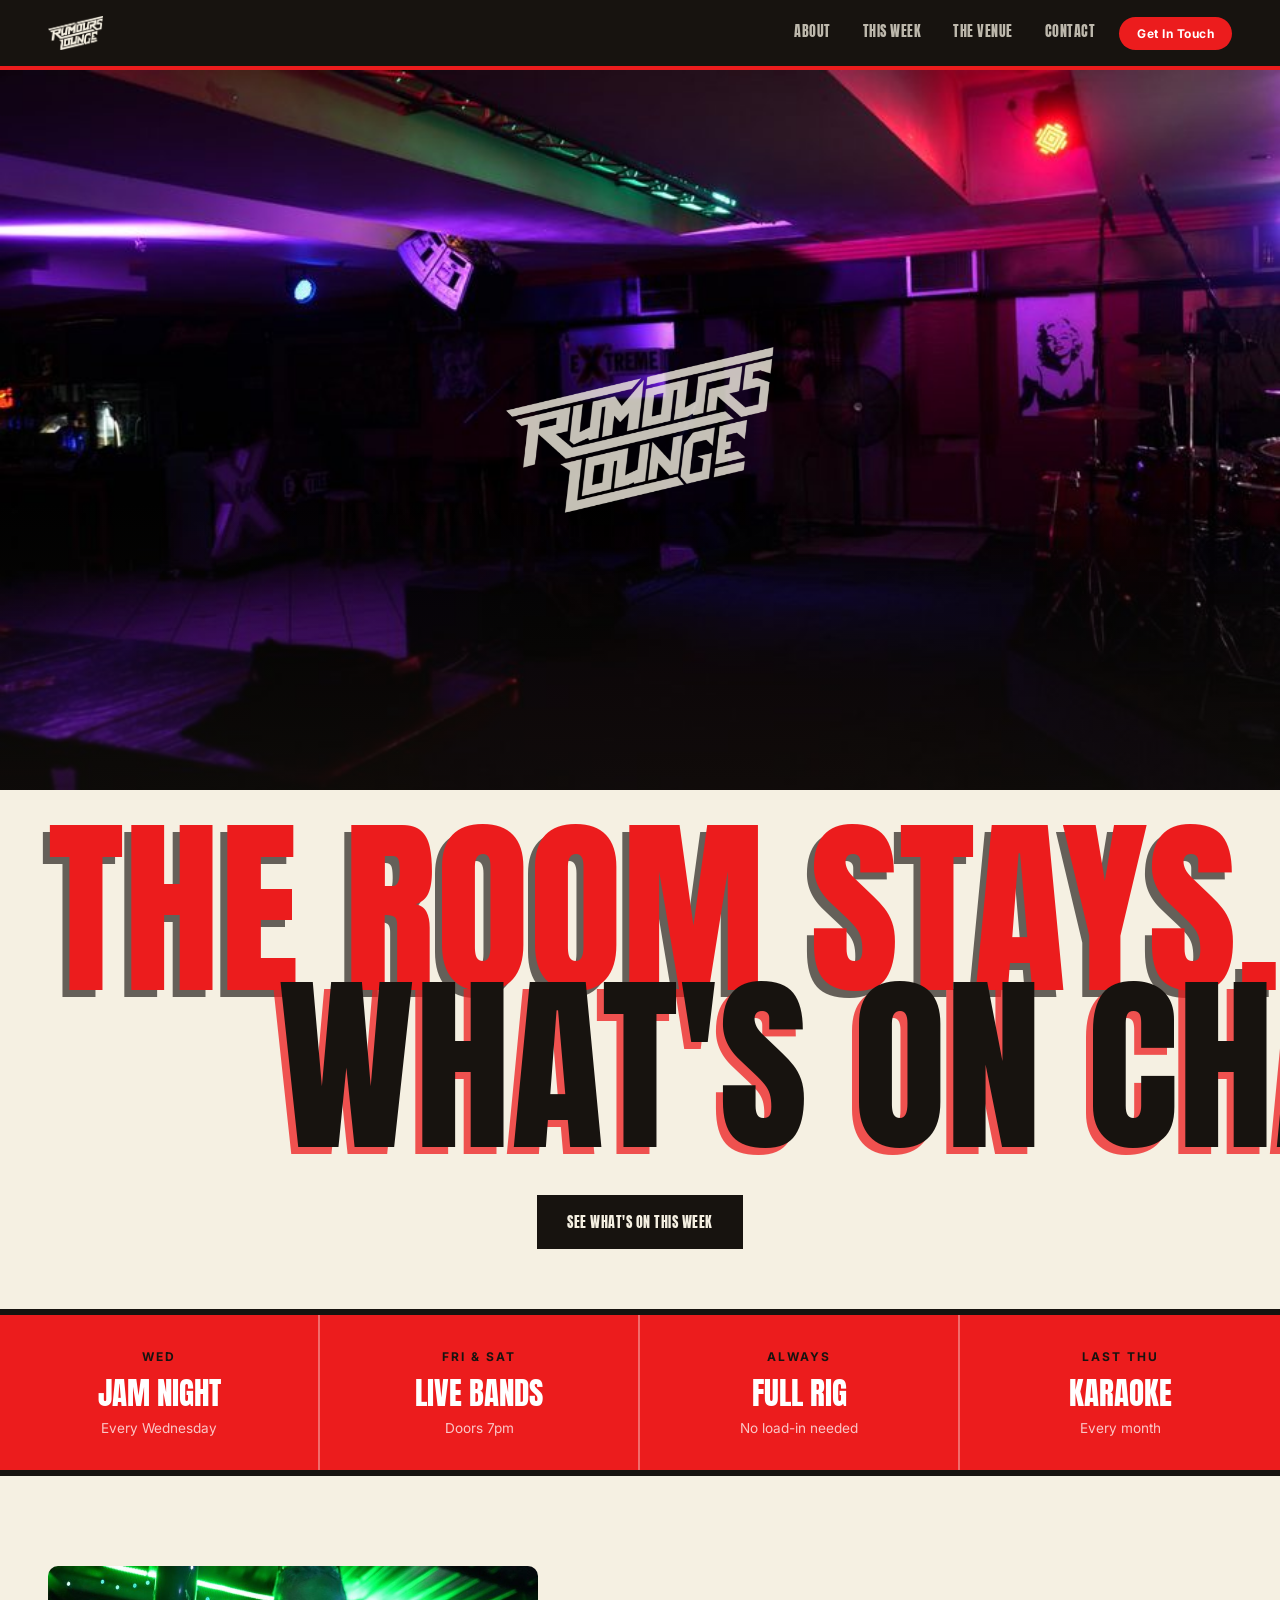
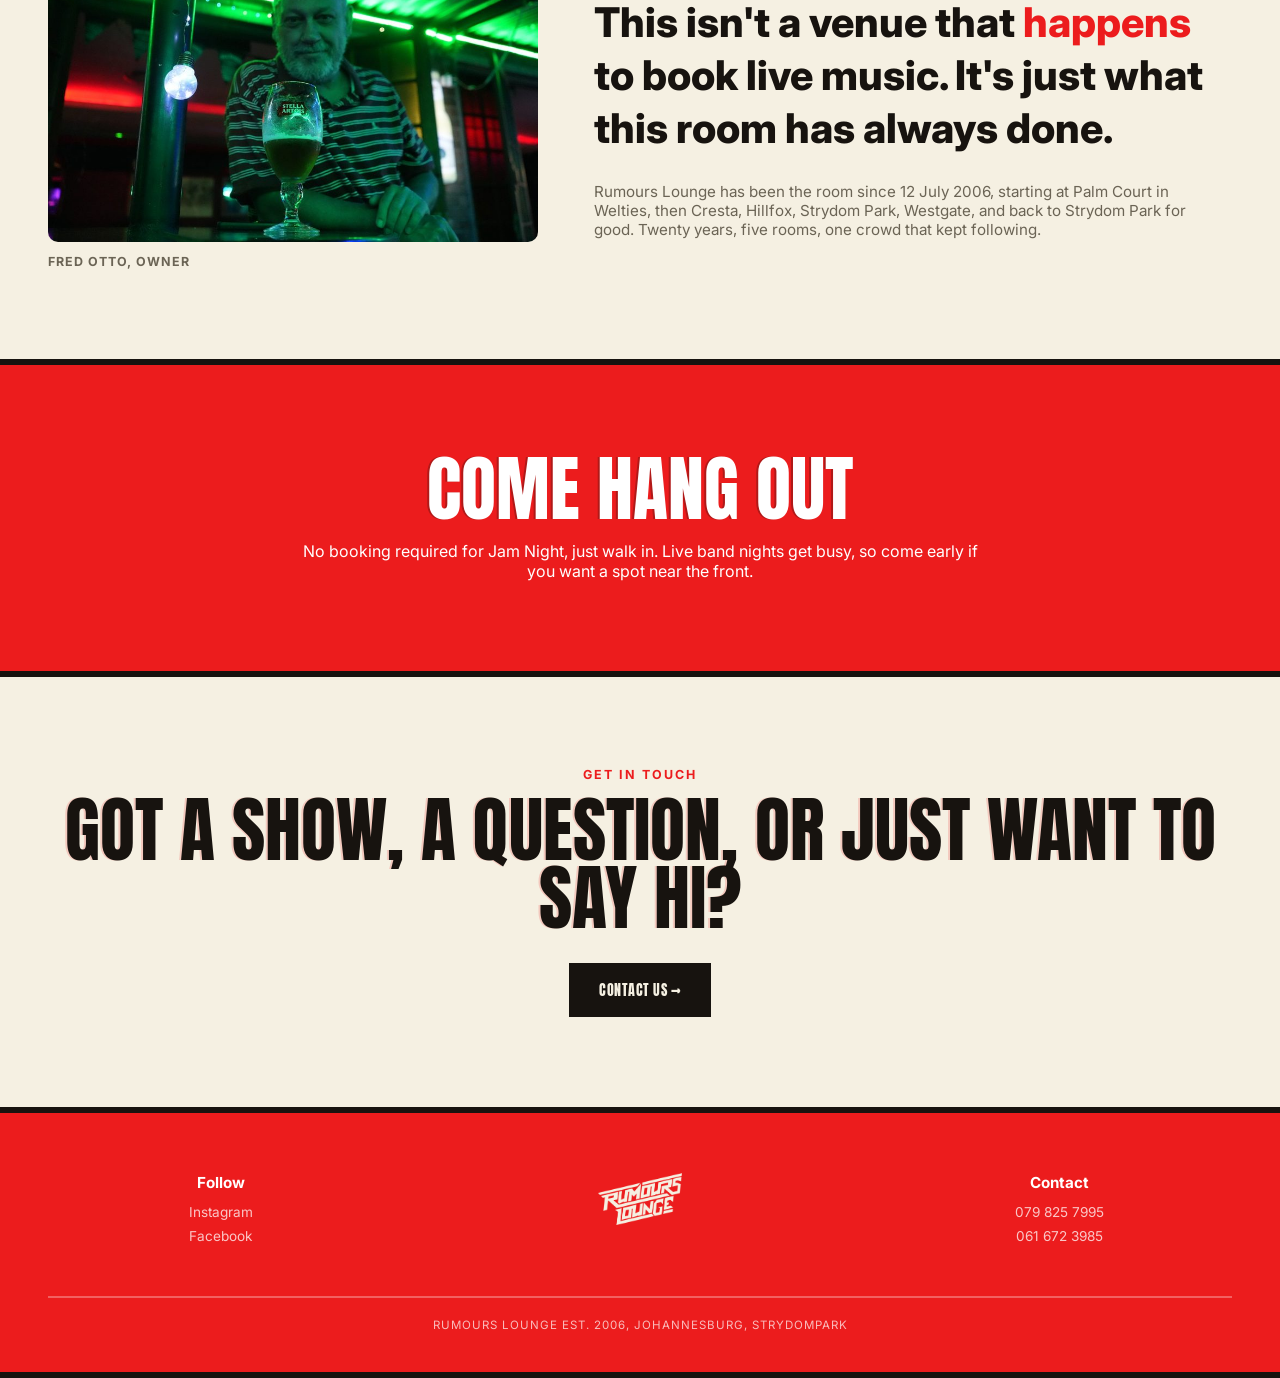
==== commit 95f1f9e2: "Update index.html" ====
--- a/index.html
+++ b/index.html
@@ -3,7 +3,7 @@
 <head>
 <meta charset="UTF-8">
 <meta name="viewport" content="width=device-width, initial-scale=1.0">
-<title>The Venue, Rumours Lounge</title>
+<title>Rumours Lounge</title>
 <link rel="preconnect" href="https://fonts.googleapis.com">
 <link href="https://fonts.googleapis.com/css2?family=Anton&family=Inter:wght@400;500;600;700;800&display=swap" rel="stylesheet">
 <style>
@@ -22,6 +22,7 @@
   }
   a{ color:inherit; }
   .disp{ font-family:'Anton', sans-serif; text-transform:uppercase; }
+
   .on-red{ background: var(--red); color: var(--white); }
 
   /* ===== NAV ===== */
@@ -66,41 +67,136 @@
     50%{ box-shadow: 0 0 0 7px rgba(236,28,29,0); }
   }
 
-  /* ===== PAGE INTRO ===== */
-  .page-intro{ padding: 70px 48px 20px; }
-  .page-kicker{ font-size:0.78rem; font-weight:700; letter-spacing:2px; text-transform:uppercase; color:var(--red); margin-bottom:14px; }
-  .page-title{ font-size: clamp(2.6rem, 7vw, 5rem); line-height:0.95; margin-bottom:26px; }
-  .page-desc{ font-size:1.05rem; line-height:1.8; color:var(--muted); max-width:64ch; }
+  /* ===== HERO ===== */
+  .hero{ padding: 0; overflow:hidden; }
+  .hero-photo{
+    position:relative;
+    width: 100%;
+    height: 0;
+    padding-top: 56.25%;
+    overflow:hidden;
+    background: var(--ink);
+  }
+  .hero-video{
+    position:absolute; inset:0; width:100%; height:100%;
+    object-fit:cover;
+  }
+  .hero-photo::after{
+    content:""; position:absolute; inset:0;
+    background: linear-gradient(180deg, rgba(23,19,15,0) 60%, rgba(23,19,15,0.55) 100%);
+  }
+  .hero-photo img{
+    position:absolute; top:50%; left:50%; transform:translate(-50%,-50%);
+    z-index:1; height: clamp(110px, 13vw, 170px); opacity:0.8;
+    filter: drop-shadow(0 10px 30px rgba(0,0,0,0.55));
+  }
+  .hero-type-wrap{ padding-top: 40px; }
+  .hero-type{
+    font-size: clamp(5rem, 15vw, 13rem);
+    line-height:0.82;
+    color: var(--red);
+    padding-left: 48px;
+    white-space:nowrap;
+    text-shadow: -7px 7px 0 rgba(23,19,15,0.65);
+  }
+  .hero-type .line2{ color: var(--ink); margin-left: 1.2em; text-shadow: -7px 7px 0 rgba(236,28,29,0.75); }
+
+  @media (max-width:700px){
+    .hero-type{
+      font-size: 2.6rem;
+      line-height:1.2;
+      white-space:normal;
+      padding-left: 24px;
+      text-shadow: -3px 3px 0 rgba(23,19,15,0.65);
+    }
+    .hero-type .line2{ margin-left:0; display:block; margin-top:0.15em; text-shadow: -3px 3px 0 rgba(236,28,29,0.75); }
+    .hero-meta{ padding: 24px 24px 40px; }
+  }
+  .hero-meta{
+    display:flex; justify-content:center; align-items:center;
+    padding: 50px 48px 60px;
+    border-bottom: 6px solid var(--ink);
+  }
+  .hero-cta{
+    display:inline-flex; align-items:center; gap:10px; flex-shrink:0;
+    background:var(--ink); color:var(--cream); text-decoration:none;
+    font-family:'Anton', sans-serif; text-transform:uppercase; letter-spacing:0.5px; font-size:0.9rem;
+    padding:16px 30px;
+  }
+  .hero-cta:hover{ background:var(--red); }
+
+  /* ===== WEEKLY STRIP ===== */
+  .weekly{ border-bottom:6px solid var(--ink); }
+  .weekly-row{ display:grid; grid-template-columns:repeat(4,1fr); }
+  .weekly-item{ padding: 34px 32px; border-right:2px solid rgba(255,255,255,0.35); text-align:center; }
+  .weekly-item:last-child{ border-right:none; }
+  @media (max-width:860px){
+    .weekly-row{ grid-template-columns:repeat(2,1fr); }
+    .weekly-item{ padding: 22px 20px; border-right:2px solid rgba(255,255,255,0.35); border-bottom:2px solid rgba(255,255,255,0.35); }
+    .weekly-item:nth-child(even){ border-right:none; }
+    .weekly-item:nth-last-child(-n+2){ border-bottom:none; }
+  }
+  .wk-day{ font-size:0.75rem; font-weight:700; letter-spacing:2px; text-transform:uppercase; color:var(--ink); }
+  .wk-title{ font-size: clamp(1.6rem,2.4vw,2.1rem); margin-top:6px; color:var(--white); }
+  .wk-sub{ font-size:0.85rem; color:rgba(255,255,255,0.75); margin-top:4px; }
 
   /* ===== SECTION SHELL ===== */
-  section{ padding: 70px 48px; }
+  section{ padding: 90px 48px; }
   .section-inner{ max-width:1280px; margin:0 auto; }
   .section-head{ margin-bottom:50px; display:flex; align-items:baseline; gap:24px; flex-wrap:wrap; }
   .section-title{ font-size: clamp(2.4rem, 6vw, 4.5rem); line-height:0.95; text-shadow: -2px 0 0 rgba(236,28,29,0.18); }
   .on-red .section-title{ color: var(--white); text-shadow: -2px 0 0 rgba(23,19,15,0.28); }
 
-  /* ===== OUR VIBE ===== */
-  .vibe-grid{ display:grid; grid-template-columns:repeat(4,1fr); gap:4px; }
-  @media (max-width:860px){ .vibe-grid{ grid-template-columns:repeat(2,1fr); } }
-  .vibe-photo{ aspect-ratio:4/5; overflow:hidden; background:var(--white); border:3px solid var(--white); }
-  .vibe-photo img{ width:100%; height:100%; object-fit:cover; display:block; filter:grayscale(0.3) contrast(1.1); transition: filter .3s, transform .4s; }
-  .vibe-photo:hover img{ filter:grayscale(0) contrast(1.05); transform:scale(1.04); }
-  .stage-photo{ border-radius:10px; overflow:hidden; }
-  .stage-photo img{ width:100%; display:block; }
-
-  /* ===== THE DETAILS ===== */
-  .details-grid{ display:grid; grid-template-columns:repeat(5,1fr); gap:16px; }
-  @media (max-width:900px){ .details-grid{ grid-template-columns:repeat(2,1fr); } }
-  .detail-photo{ aspect-ratio:1/1; border-radius:8px; overflow:hidden; }
-  .detail-photo img{ width:100%; height:100%; object-fit:cover; display:block; transition: transform .4s; }
-  .detail-card:hover .detail-photo img{ transform:scale(1.06); }
-  .detail-cap{ margin-top:10px; font-size:0.85rem; font-weight:700; text-align:center; }
+  /* ===== OUR STORY ===== */
+  .story-grid{ display:grid; grid-template-columns: 1fr 1.3fr; gap:56px; align-items:center; }
+  @media (max-width:860px){ .story-grid{ grid-template-columns:1fr; gap:30px; } }
+  .story-photo{ border-radius:10px; overflow:hidden; }
+  .story-photo img{ width:100%; display:block; }
+  .story-caption{ font-size:0.78rem; font-weight:700; letter-spacing:1px; text-transform:uppercase; color:var(--muted); margin-top:12px; }
+  .story-quote{ font-size: clamp(1.6rem, 3.2vw, 2.6rem); line-height:1.3; max-width:900px; }
+  .story-quote span{ color:var(--red); }
+  .story-note{ margin-top:26px; font-size:0.95rem; color:var(--muted); max-width:60ch; }
+
+  /* ===== WHAT'S ON TEASER (small banner) ===== */
+  .teaser{ text-align:center; border-top:6px solid var(--ink); }
+  .teaser .section-inner{ display:flex; flex-direction:column; align-items:center; }
+  .teaser-kicker{ font-size:0.78rem; font-weight:700; letter-spacing:2px; text-transform:uppercase; color:var(--red); margin-bottom:14px; }
+
+  /* ===== FIND US ===== */
+  .find-grid{ display:grid; grid-template-columns:1fr 1fr; gap:60px; align-items:center; }
+  @media (max-width:860px){ .find-grid{ grid-template-columns:1fr; gap:32px; } }
+  .find-grid p{ font-size:1.05rem; line-height:1.75; color:var(--muted); max-width:46ch; margin-bottom:18px; }
+  .on-red .find-grid p{ color: rgba(255,255,255,0.8); }
+  .hours-box{ border:3px solid var(--ink); }
+  .on-red .hours-box{ border-color: var(--white); background: var(--white); }
+  .hours-row{ display:flex; justify-content:space-between; padding:18px 24px; border-bottom:2px solid var(--ink); font-size:0.95rem; }
+  .on-red .hours-row{ border-bottom-color: rgba(23,19,15,0.15); }
+  .hours-row:last-child{ border-bottom:none; }
+  .hours-row b{ color:var(--red); }
+
+  /* ===== CONTACT ===== */
+  .contact-grid{ display:grid; grid-template-columns:repeat(3,1fr); gap:2px; margin-bottom:50px; background:var(--ink); }
+  @media (max-width:800px){ .contact-grid{ grid-template-columns:1fr; } }
+  .contact-card{ display:block; text-decoration:none; color:var(--ink); background:var(--cream); padding:28px 26px; transition: background .15s, color .15s; }
+  .contact-card:hover{ background:var(--red); color:var(--white); }
+  .contact-label{ font-size:0.72rem; font-weight:700; letter-spacing:2px; text-transform:uppercase; margin-bottom:10px; opacity:0.7; }
+  .contact-value{ font-size:1.2rem; font-weight:700; }
+
+  .submit-band{
+    background: var(--ink); color:var(--cream);
+    padding:44px 40px; display:flex; align-items:center; justify-content:space-between; gap:24px; flex-wrap:wrap;
+  }
+  .submit-title{ font-size: clamp(1.6rem,3vw,2.2rem); }
+  .submit-sub{ font-size:0.92rem; color:rgba(245,240,226,0.6); max-width:44ch; margin-top:8px; }
+  .submit-band .hero-cta{ background:var(--red); color:var(--white); }
+  .submit-band .hero-cta:hover{ background:var(--cream); color:var(--ink); }
 
   /* ===== FOOTER ===== */
   footer{ border-top:6px solid var(--ink); border-bottom:6px solid var(--ink); padding:60px 48px 40px; background:var(--red); color:var(--white); }
   .footer-grid{ display:grid; grid-template-columns:1fr 1.2fr 1fr; gap:40px; max-width:1280px; margin:0 auto; text-align:center; }
   @media (max-width:700px){ .footer-grid{ grid-template-columns:1fr; gap:26px; text-align:center; } }
   .footer-title{ font-weight:700; margin-bottom:12px; font-size:0.95rem; color:var(--white); }
+  .footer-logo{ height:52px; display:block; margin:0 auto; }
   .footer-text{ font-size:0.85rem; line-height:1.7; color:rgba(255,255,255,0.75); }
   .footer-links a{ display:block; font-size:0.85rem; text-decoration:none; color:rgba(255,255,255,0.75); margin-bottom:8px; }
   .footer-links a:hover{ color:var(--ink); }
@@ -113,7 +209,7 @@
   <div class="brand"><img src="assets/RumoursLogoCream.png" alt="Rumours Lounge"></div>
   <div class="nav-right">
     <div class="nav-links">
-      <a href="index.html#story">About</a>
+      <a href="#story">About</a>
       <a href="whats-on.html">This Week</a>
       <a href="venue.html">The Venue</a>
       <a href="contact.html">Contact</a>
@@ -122,49 +218,60 @@
   </div>
 </nav>
 
-<div class="page-intro">
-  <div class="page-title disp">The Venue</div>
-  <p class="page-desc">We've moved around Joburg more times than we can count. Strydom Park's just the one that stuck. No frills, no fuss, just a stage, a bar, and whoever's playing that night. Pull up whenever.</p>
+<section class="hero">
+  <div class="hero-photo">
+    <video class="hero-video" autoplay muted loop playsinline webkit-playsinline poster="assets/DSC03724.jpg" preload="auto">
+      <source src="assets/hero-reel.mp4" type="video/mp4">
+    </video>
+    <img src="assets/RumoursLogoCream.png" alt="Rumours Lounge">
+  </div>
+  <div class="hero-type-wrap">
+    <div class="hero-type disp">
+      THE ROOM STAYS.<br>
+      <span class="line2">WHAT'S ON CHANGES.</span>
+    </div>
+    <div class="hero-meta">
+      <a href="whats-on.html" class="hero-cta">See what's on this week</a>
+    </div>
+  </div>
+</section>
+
+<div class="weekly on-red">
+  <div class="weekly-row">
+    <div class="weekly-item"><div class="wk-day">Wed</div><div class="wk-title disp">Jam Night</div><div class="wk-sub">Every Wednesday</div></div>
+    <div class="weekly-item"><div class="wk-day">Fri &amp; Sat</div><div class="wk-title disp">Live Bands</div><div class="wk-sub">Doors 7pm</div></div>
+    <div class="weekly-item"><div class="wk-day">Always</div><div class="wk-title disp">Full Rig</div><div class="wk-sub">No load-in needed</div></div>
+    <div class="weekly-item"><div class="wk-day">Last Thu</div><div class="wk-title disp">Karaoke</div><div class="wk-sub">Every month</div></div>
+  </div>
 </div>
 
-<section id="room">
+<section id="story">
+  <div class="section-inner story-grid">
+    <div>
+      <div class="story-photo"><img src="assets/DSC03717.jpg" alt="Fred Otto, owner of Rumours Lounge"></div>
+      <div class="story-caption">Fred Otto, Owner</div>
+    </div>
+    <div>
+      <div class="story-quote disp" style="font-family:'Inter',sans-serif; font-weight:800; text-transform:none;">
+        This isn't a venue that <span>happens</span> to book live music. It's just what this room has always done.
+      </div>
+      <p class="story-note">Rumours Lounge has been the room since 12 July 2006, starting at Palm Court in Welties, then Cresta, Hillfox, Strydom Park, Westgate, and back to Strydom Park for good. Twenty years, five rooms, one crowd that kept following.</p>
+    </div>
+  </div>
+</section>
+
+<section id="find" class="on-red" style="border-top:6px solid var(--ink);">
+  <div class="section-inner" style="max-width:700px; text-align:center; margin-left:auto; margin-right:auto;">
+    <div class="section-title disp" style="margin-bottom:18px;">Come Hang Out</div>
+    <p>No booking required for Jam Night, just walk in. Live band nights get busy, so come early if you want a spot near the front.</p>
+  </div>
+</section>
+
+<section class="teaser">
   <div class="section-inner">
-    <div class="section-head">
-      <div class="section-title disp">The Stage</div>
-    </div>
-    <div class="stage-photo">
-      <img src="assets/DSC05023.jpg" alt="The stage at Rumours Lounge">
-    </div>
-  </div>
-</section>
-
-<section id="details">
-  <div class="section-inner">
-    <div class="section-head">
-      <div class="section-title disp">Our Vibe</div>
-    </div>
-    <div class="details-grid">
-      <div class="detail-card">
-        <div class="detail-photo"><img src="assets/DSC03706.jpg" alt="Bra Joe's Corner sign above the bar"></div>
-        <div class="detail-cap">Bra Joe's Corner</div>
-      </div>
-      <div class="detail-card">
-        <div class="detail-photo"><img src="assets/DSC03700.jpg" alt="Wall of signed vinyl records"></div>
-        <div class="detail-cap">The Wall Of Vinyl</div>
-      </div>
-      <div class="detail-card">
-        <div class="detail-photo"><img src="assets/DSC03701.jpg" alt="Painting of Bruce Springsteen, The Boss"></div>
-        <div class="detail-cap">The Boss</div>
-      </div>
-      <div class="detail-card">
-        <div class="detail-photo"><img src="assets/DSC03699.jpg" alt="Bar shelf with Red Bull sign"></div>
-        <div class="detail-cap">The Bar</div>
-      </div>
-      <div class="detail-card">
-        <div class="detail-photo"><img src="assets/DSC03692.jpg" alt="Rumours Rock City neon sign"></div>
-        <div class="detail-cap">Rock City</div>
-      </div>
-    </div>
+    <div class="teaser-kicker">Get In Touch</div>
+    <div class="section-title disp" style="margin-bottom:30px;">Got a show, a question, or just want to say hi?</div>
+    <a href="contact.html" class="hero-cta">Contact Us →</a>
   </div>
 </section>
 
@@ -176,8 +283,7 @@
       <a href="https://www.facebook.com/Rumours.Lounge.Bar/" target="_blank" rel="noopener">Facebook</a>
     </div>
     <div>
-      <div class="footer-title">Rumours Lounge</div>
-      <p class="footer-text">The room stays. What's on changes.</p>
+      <img src="assets/RumoursLogoCream.png" alt="Rumours Lounge" class="footer-logo">
     </div>
     <div class="footer-links">
       <div class="footer-title">Contact</div>
@@ -188,5 +294,21 @@
   <div class="footer-bottom">Rumours Lounge Est. 2006, Johannesburg, Strydompark</div>
 </footer>
 
+<script>
+  // iOS Safari can be picky about autoplay even with the right attributes set.
+  // This reinforces muted + play() as a belt-and-suspenders fallback.
+  // If it still can't play (e.g. Low Power Mode, Auto-Play Videos set to Off),
+  // the poster image above simply stays visible instead of a blank box.
+  document.addEventListener('DOMContentLoaded', function(){
+    var v = document.querySelector('.hero-video');
+    if(v){
+      v.muted = true;
+      var playPromise = v.play();
+      if(playPromise !== undefined){
+        playPromise.catch(function(){ /* silently keep poster visible */ });
+      }
+    }
+  });
+</script>
 </body>
 </html>
